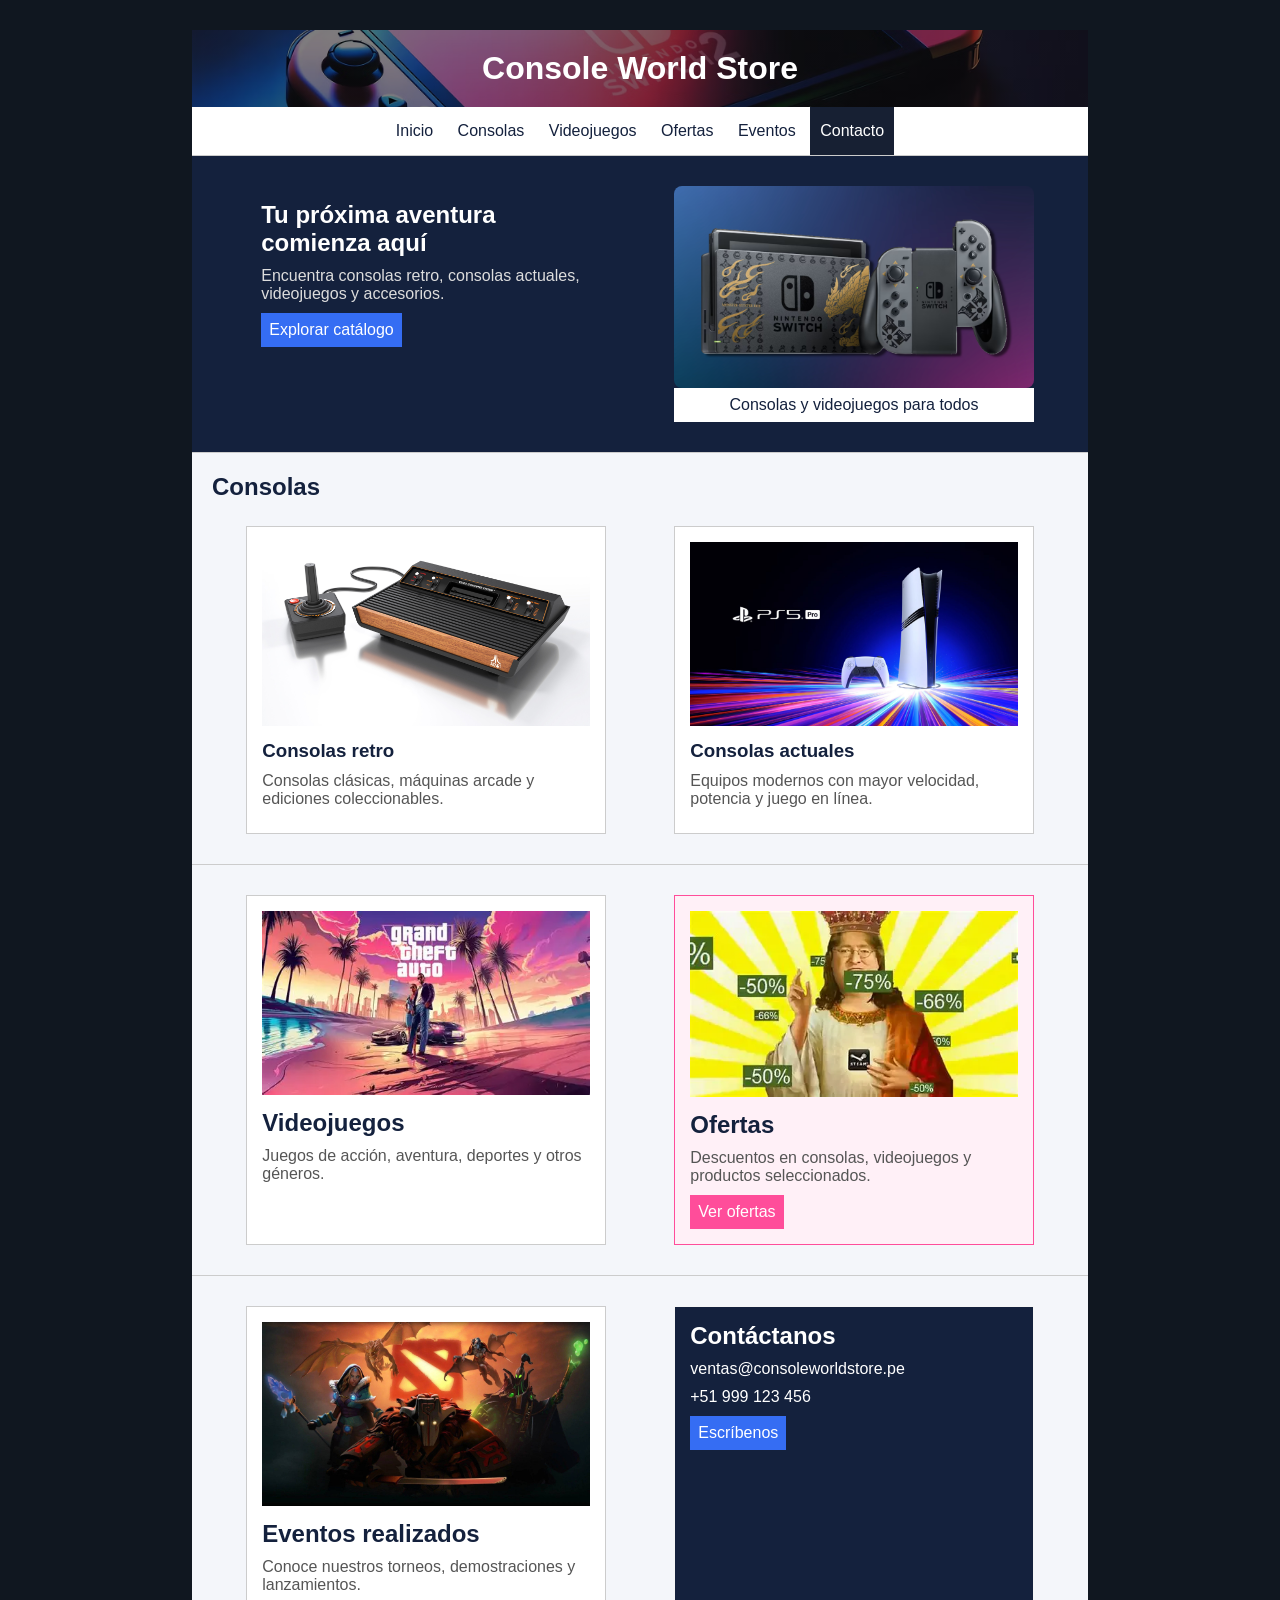
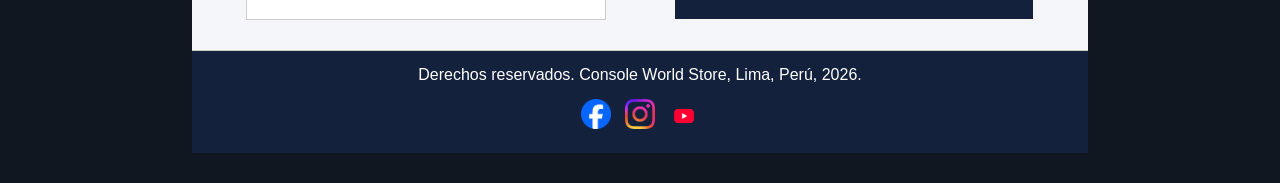
==== paginas/contactanos.html @ 373b0118 "Fix HTML encoding issues in contact page" ====
<!DOCTYPE html>
<html lang="en">
<head>
    <meta charset="UTF-8">
    <meta http-equiv="X-UA-Compatible" content="IE=edge">
    <meta name="viewport" content="width=device-width, initial-scale=1.0">
    <title>Console World Store</title>
    <link href="../css/estilos.css" rel="stylesheet">
</head>

<body>

    <div id="contenedor">

        <header>
            <h1>Console World Store</h1>
            <alt="Consolas y videojuegos">
        </header>

        <nav>
            <a href="#inicio">Inicio</a>
            <a href="consolas.html">Consolas</a>
            <a href="videojuegos.html">Videojuegos</a>
            <a href="ofertas.html">Ofertas</a>
            <a href="eventos.html">Eventos</a>
            <a href="contactanos.html" class="activo">Contacto</a>
        </nav>

        <main class="contenido-principal">

          
            <section id="inicio">

                <article>
                    <h2>Tu próxima aventura comienza aquí</h2>

                    <p>
                        Encuentra consolas retro, consolas actuales,
                        videojuegos y accesorios.
                    </p>

                    <a href="../paginas/consolas.html">Explorar catálogo</a>
                </article>

                <figure>
                    <img src="/imagenes/ns2.jpg"
                         alt="Consola de videojuegos actual">

                    <figcaption>
                        Consolas y videojuegos para todos
                    </figcaption>
                </figure>

            </section>

           
            <section id="consolas">

                <h2>Consolas</h2>

                <article id="retro">
                    <img src="/imagenes/atari.jpg"
                         alt="Consola retro">

                    <h3>Consolas retro</h3>

                    <p>
                        Consolas clásicas, máquinas arcade y
                        ediciones coleccionables.
                    </p>
                </article>

                <article id="actuales">
                    <img src="/imagenes/play5.jpg"
                         alt="Consola actual">

                    <h3>Consolas actuales</h3>

                    <p>
                        Equipos modernos con mayor velocidad,
                        potencia y juego en línea.
                    </p>
                </article>

            </section>

            
            <section id="productos">

                <article id="videojuegos">
                    <img src="/imagenes/gta6.webp" 
                    alt="Videojuegos disponibles">

                    <h2>Videojuegos</h2>

                    <p>
                        Juegos de acción, aventura, deportes
                        y otros géneros.
                    </p>
                </article>

                <article id="ofertas">
                    <img src="/imagenes/ofertasxd.webp"
                    alt="Ofertas">
                    <h2>Ofertas</h2>

                    <p>
                        Descuentos en consolas, videojuegos
                        y productos seleccionados.
                    </p>

                    <a href="paginas/ofertas.html">Ver ofertas</a>
                </article>

            </section>

           
            <section id="informacion">

                <article id="eventos">
                    <img src="/imagenes/dota2.jpg"
                         alt="Evento de videojuegos">

                    <h2>Eventos realizados</h2>

                    <p>
                        Conoce nuestros torneos, demostraciones
                        y lanzamientos.
                    </p>
                </article>

                <aside id="contacto">
                    <h2>Contáctanos</h2>

                    <p>ventas@consoleworldstore.pe</p>
                    <p>+51 999 123 456</p>

                    <a href="mailto:ventas@consoleworldstore.pe">
                        Escríbenos
                    </a>
                </aside>

            </section>

        </main>

     
        <footer>
            <p>
                Derechos reservados. Console World Store,
                Lima, Perú, 2026.
            </p>

            <img src="/imagenes/Facebook_Logo_Primary.png"
                 alt="Facebook">

            <img src="../imagenes/Instagram_Glyph_Gradient.png"
                 alt="Instagram">

            <img src="../imagenes/yt_icon_red_digital.png"
                 alt="YouTube">
        </footer>

    </div>

</body>
</html>
---- css/estilos.css ----
* {
    box-sizing: border-box;
    margin: 0;
    border: 0;
    padding: 0;
}

body {
    font-family: Arial, sans-serif;
    background-color: #101720;
}

#contenedor {
    width: 70%;
    margin: 30px auto;
    background-color: #f4f6fa;
}


header {
   background-image: linear-gradient(#00000080,#00000080),url("/imagenes/ns2.avif");
   background-size: cover;
   background-position: center;
   
}

header h1 {
    padding: 20px;
    text-align: center;
    color: white;
}

header img {
    width: 100%;
    vertical-align: bottom;
}


nav {
    text-align: center;
    background-color: white;
    border-bottom: 1px solid #cccccc;
}

nav a {
    padding: 15px 10px;
    display: inline-block;
    text-decoration: none;
    color: #14213d;
}
nav a:hover {
    background-color: #289ea8;
    color: white;
}
nav a.activo {
    background-color: #172033;
    color: white;
}
/* main */
main {
    background-color: #f4f6fa;
}


section {
    padding: 20px;
    display: flex;
    flex-direction: row;
    justify-content: space-around;
    flex-wrap: wrap;
    border-bottom: 1px solid #cccccc;
}

section h2 {
    width: 100%;
    margin-bottom: 15px;
    color: #14213d;
}


article {
    width: 42%;
    margin: 10px;
    padding: 15px;
    background-color: white;
    border: 1px solid #cccccc;
}

article h2, h3 {
    margin-bottom: 10px;
    color: #14213d;
}

article p {
    margin-bottom: 10px;
    color: #555555;
}

article img {
    width: 100%;
    margin-bottom: 10px;
}


article a {
    padding: 8px;
    display: inline-block;
    text-decoration: none;
    background-color: #356df3;
    color: white;
}


#inicio {
    background-color: #14213d;
}

#inicio article {
    background-color: #14213d;
    border: 0;
}

#inicio article h2 {
    color: white;
}

#inicio article p {
    color: #dddddd;
}


figure {
    width: 42%;
    margin: 10px;
}

figure img {
    width: 100%;
    vertical-align: bottom;
    border-radius: 8px;
}

figure figcaption {
    padding: 8px;
    text-align: center;
    background-color: white;
    color: #14213d;
}


aside {
    width: 42%;
    margin: 10px;
    padding: 15px;
    background-color: white;
    border: 1px solid whitesmoke;
}

aside h2 {
    margin-bottom: 10px;
}

aside p {
    margin-bottom: 10px;
}

aside a {
    padding: 8px;
    display: inline-block;
    text-decoration: none;
    background-color: #356df3;
    color: white;
}

#ofertas {
    background-color: #fff0f7;
    border: 1px solid #ff4d9a;
}

#ofertas h2 {
    color: #14213d;
}

#ofertas a {
    background-color: #ff4d9a;
}


#contacto {
    background-color: #14213d;
}

#contacto h2,
#contacto p {
    color: white;
}


footer {
    padding: 15px;
    text-align: center;
    background-color: #14213d;
}

footer p {
    margin-bottom: 10px;
    color: white;
}

footer img {
    width: 30px;
    margin: 5px;
}
.seccion-catalogo {
    width: 100%;
}

.tarjetas {
    display: flex;
    flex-wrap: wrap; 
    gap: 25px;
}

.tarjeta {
    position: relative;      
    width: 250px;
    height: 250px;           
    border-radius: 8px;
    overflow: hidden;        
    display: flex;
    flex-direction: column;
    justify-content: flex-end; 
    box-sizing: border-box;
    border: none;
}

.tarjetas img {
    position: absolute;
    top: 0;
    left: 0;
    width: 100%;
    height: 100%;
    object-fit: cover;       
    z-index: 1;              
}
.precio-tarjeta {
    display: block;
    font-weight: bold;
    color: #00aa55;
    margin-bottom: 10px;
}
.tarjeta h3,
.tarjeta p,
.tarjeta span,
.tarjeta a {
    position: relative;
    z-index: 2;
    color: #ffffff;         
}
.tarjeta:hover {
    transform: translateY(-10px);
}

/* CSS PARA VIDEOJUEGOS */
/* Estructura: barra lateral + catálogo */
.pagina-juegos {
    display: flex;
    align-items: flex-start;
}

/* Barra lateral de categorías */
.categorias {
    width: 180px;
    margin: 20px 0 20px 20px;
    padding: 15px;
    background-color: #14213d;
    border: none;
    position: sticky;
    top: 20px;
}

.categorias h3 {
    color: white;
}

.categorias ul {
    list-style: none;
}

.categorias a {
    display: block;
    padding: 10px;
    background-color: transparent;
    color: white;
    text-decoration: none;
    border-bottom: 1px solid #2a3a5e;
}

.categorias a:hover {
    background-color: #356df3;
}
/* Catálogo de juegos */
.catalogo {
    flex: 1;
}
/* Título principal centrado */
.catalogo section:first-child h2 {
    text-align: center;
}
/* Capa oscura para que se lea el texto de las tarjetas */
.catalogo .tarjeta::after {
    content: "";
    position: absolute;
    top: 0;
    left: 0;
    width: 100%;
    height: 100%;
    background: linear-gradient(transparent 35%, rgba(0, 0, 0, 0.85));
    z-index: 1;
}

.catalogo .tarjeta {
    padding: 12px;
    transition: transform 0.3s;
}

/* CSS PARA EVENTOS*/
/*CARACTERÍSTICAS DE PORTADA*/
/* Descripción */
#portada-eventos {
    background-color: #dfefff;
}

/* Cuadro de información */
#portada-eventos article {
    border: 0;
    background-color: #172033;
}
#portada-eventos article span {
    color: white;
    font-weight: bold;
}
#portada-eventos article h2 {
    color: white;
}    
#portada-eventos article p {
    margin-bottom: 20px;
    font-size: 18px;
    line-height: 1.5;
    color: #dddddd;
}
#portada-eventos article ul {
    margin: 5px 0 20px;
    padding-left: 22px;
}

/* Elementos de la lista */
#portada-eventos article li {
    margin-bottom: 6px;
    line-height: 1.3;
    color: white;
}

/* Color de las viñetas */
#portada-eventos article li::marker {
    color: #20bdca;
}
/* Botón Ver calendario */
#abrir-calendario {
    padding: 13px 22px;
    align-self: flex-start;
    display: inline-block;
    border-radius: 5px;
    background-color: #356df3;
    color: white;
    font-size: 16px;
    font-weight: bold;
    cursor: pointer;
}

/* Efecto del botón */
#abrir-calendario:hover {
    background-color: #172033;
}







/* Ventana emergente */
#abrir-calendario {
    padding: 8px;
    display: inline-block;
    text-decoration: none;
    background-color: #356df3;
    color: #f4f5f7;
}

#calendario-eventos {
    width: 70%;
    max-width: 850px;
    max-height: 80%;
    margin: auto;
    padding: 0;

    position: fixed;
    top: 0;
    right: 0;
    bottom: 0;
    left: 0;

    border: 1px solid #aeb4bd;
    border-radius: 10px;
    background-color: #f4f5f7;
    box-shadow: 0 8px 25px rgba(0, 0, 0, 0.35);
}

/* Fondo oscuro detrás de la ventana */
#calendario-eventos::backdrop {
    background-color: rgba(0, 0, 0, 0.65);
}

/* Cabecera del calendario */
.cabecera-calendario {
    padding: 22px 55px 22px 25px;
    position: relative;
    background-color: #172033;
    color: white;
}

.cabecera-calendario span {
    color: #429aec;
    font-size: 13px;
    font-weight: bold;
}

.cabecera-calendario h2 {
    margin: 6px 0;
}

.cabecera-calendario p {
    color: #d6dbe4;
}

/* Botón X en la esquina superior derecha */
#cerrar-calendario {
    width: 35px;
    height: 35px;

    position: absolute;
    top: 15px;
    right: 15px;

    border: 1px solid #697386;
    border-radius: 50%;
    background-color: #263248;
    color: white;
    font-size: 23px;
    line-height: 30px;
    cursor: pointer;
}

#cerrar-calendario:hover {
    background-color: #25d9e8;
    color: #172033;
}

/* Espacio que contiene la tabla */
.contenido-calendario {
    padding: 25px;
    background-color: #f4f5f7;
}

/* Tabla */
.contenido-calendario table {
    width: 100%;
    border-collapse: collapse;
    background-color: white;
}

/* Encabezados de las columnas */
.contenido-calendario th {
    padding: 13px;
    border: 1px solid #c8cdd5;
    text-align: left;
    background-color: #dfe3e8;
    color: #172033;
}

/* Celdas de información */
.contenido-calendario td {
    padding: 14px 13px;
    border: 1px solid #c8cdd5;
    color: #353c48;
}

/* Color alternado de las filas */
.contenido-calendario tbody tr:nth-child(even) {
    background-color: #f1f3f5;
}

/* Colores de las categorías */
.tipo {
    padding: 5px 9px;
    display: inline-block;
    border-radius: 15px;
    font-size: 12px;
    font-weight: bold;
}

.tipo.torneo {
    background-color: #e8e0ff;
    color: #6541bd;
}

.tipo.activacion {
    background-color: #d9f6eb;
    color: #087d61;
}

.tipo.lanzamiento {
    background-color: #ffe9cc;
    color: #a45a00;
}

/* Parte inferior */
.pie-calendario {
    padding: 17px 25px;
    display: flex;
    align-items: center;
    justify-content: space-between;
    border-top: 1px solid #c8cdd5;
    background-color: #e6e8eb;
}

.pie-calendario p {
    color: #555e6d;
}

#aceptar-calendario {
    padding: 9px 18px;
    border-radius: 5px;
    background-color: #3682d8;
    color: #172033;
    font-weight: bold;
    cursor: pointer;
}

/*PARA SELECCIÓN DE FILTROS*/
/* Sección completa */
#filtros-eventos {
    padding: 25px 30px;
    display: flex;
    flex-direction: row;
    align-items: center;
    justify-content: flex-start;
    flex-wrap: wrap;
    gap: 20px;
    background-color: #f4f5f7;
}

/* Título */
#filtros-eventos h2 {
    margin: 0;
    flex: 0 0 230px;
}

/* Barra completa */
.grupo-filtros {
    flex: 1;
    display: flex;
    flex-direction: row;
}

/* Cada segmento */
#filtros-eventos .grupo-filtros .filtro {
    height: 48px;
    padding: 0 10px;
    flex: 1;
    display: block;
    box-sizing: border-box;
    border: 1px solid #cccccc;
    border-right: 0;
    border-radius: 0;
    background-color: white;
    color: #172033;
    text-align: center;
    cursor: pointer;
}

/* Primer segmento */
#filtros-eventos .grupo-filtros .filtro:first-child {
    border-radius: 6px 0 0 6px;
}

/* Último segmento */
#filtros-eventos .grupo-filtros .filtro:last-child {
    border-right: 1px solid #cccccc;
    border-radius: 0 6px 6px 0;
}

/* Resalta todo el segmento */
#filtros-eventos .grupo-filtros .filtro:hover {
    border-color: #20bdca;
    background-color: #20bdca;
    color: white;
}

/* Segmento seleccionado */
#filtros-eventos .grupo-filtros .filtro.activo {
    border-color: #172033;
    background-color: #172033;
    color: white;
}

/* Contenedor de próximos eventos */
.lista-proximos {
    width: 100%;
    display: flex;
    flex-direction: row;
    justify-content: flex-start;
    align-items: stretch;
    flex-wrap: wrap;
    gap: 20px;
}

/* Tarjetas de próximos eventos */
.evento-proximo {
    width: 390px;
    max-width: 100%;
    min-width: 0;
    flex: 0 0 390px;
    display: flex;
    flex-direction: row;
    box-sizing: border-box;
    overflow: hidden;
    border: 1px solid #cccccc;
    border-radius: 8px;
    background-color: white;
}

/* Imagen de próximos eventos */
.evento-proximo img {
    width: 55%;
    min-height: 260px;
    display: block;
    object-fit: cover;
    object-position: center;
}

/* Información de la tarjeta */
.informacion-evento {
    width: 45%;
    padding: 18px;
    box-sizing: border-box;
}

/* Contenedor de eventos realizados */
.galeria-eventos {
    width: 100%;
    display: flex;
    flex-direction: row;
    justify-content: space-between;
    align-items: stretch;
    flex-wrap: wrap;
    gap: 18px;
}

/* Tarjetas de eventos realizados */
.galeria-eventos article {
    flex: 1;
    min-width: 250px;
    box-sizing: border-box;
    overflow: hidden;
    border: 1px solid #cccccc;
    border-radius: 8px;
    background-color: white;
}

/* Imágenes del mismo tamaño */
.galeria-eventos article img {
    width: 100%;
    height: 190px;
    display: block;
    object-fit: cover;
}

/* Textos interiores */
.galeria-eventos article span {
    margin: 14px 14px 5px;
    display: block;
    color: #087d87;
}

.galeria-eventos article h3 {
    margin: 5px 14px;
}

.galeria-eventos article p {
    margin: 8px 14px 18px;
    line-height: 1.4;
    color: #555555;
}
#mensaje-sin-eventos {
    margin-top: 20px;
    padding: 20px;
    display: none;
    text-align: center;
    border: 1px solid #cccccc;
    background-color: white;
    color: #555555;
}


/*ASIDE PARA SOLICITAR MAS INFO DE EVENTOS*/
/* Invitación para participar */
#participacion {
    width: calc(100% - 40px);
    padding: 25px 30px;
    margin: 25px 20px;

    display: flex;
    flex-direction: row;
    align-items: center;
    justify-content: space-between;

    flex-basis: calc(100% - 40px);
    box-sizing: border-box;

    border: 1px solid #20bdca;
    border-radius: 8px;
    background-color: #bff4f7;
    color: #172033;
}

#participacion h2 {
    margin-bottom: 8px;
    color: #172033;
}

#participacion p {
    line-height: 1.5;
    color: #39515c;
}

/* Enlace de contacto */
#participacion a {
    padding: 11px 20px;
    display: inline-block;

    text-decoration: none;
    white-space: nowrap;

    border-radius: 5px;
    background-color: #172033;
    color: white;
}
/* Cambio al pasar el cursor */
#participacion a:hover {
    background-color: #087d87;
}

/*HASTA AQUI LLEGA EVENTOS*/
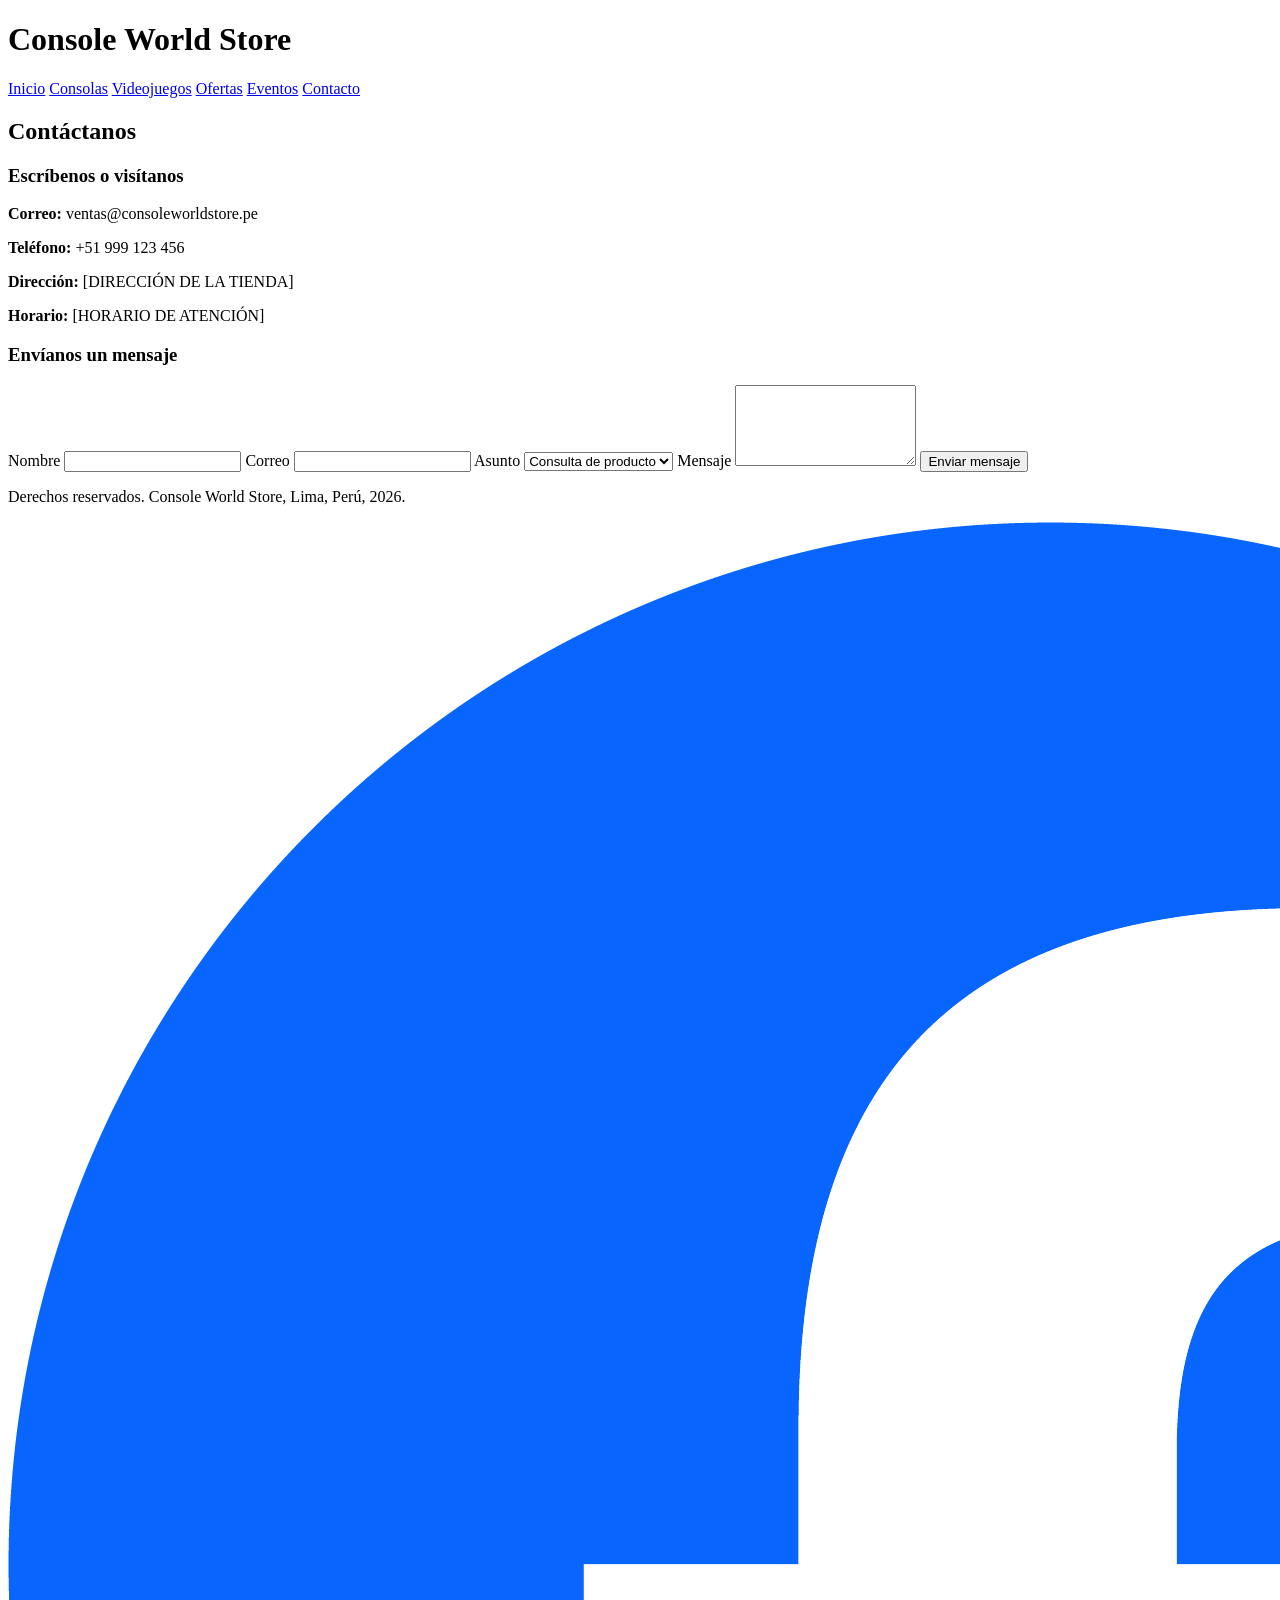
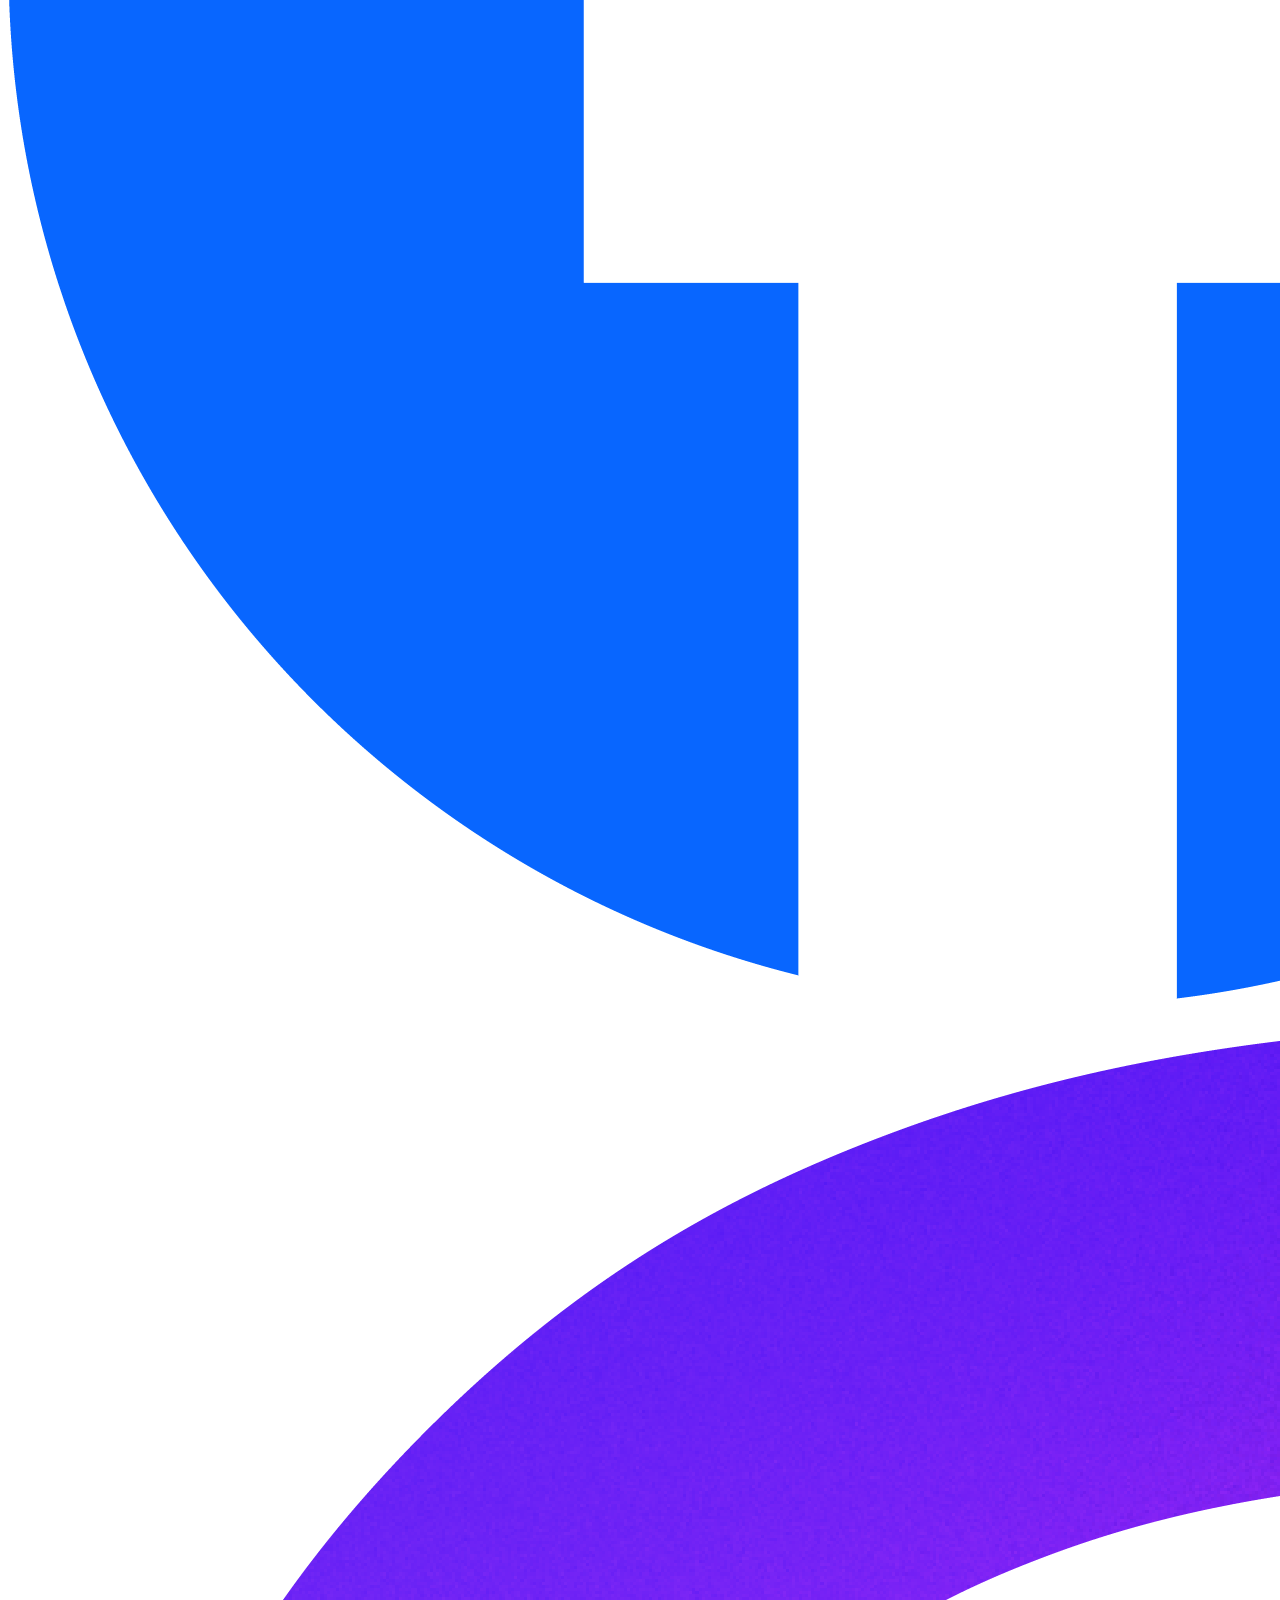
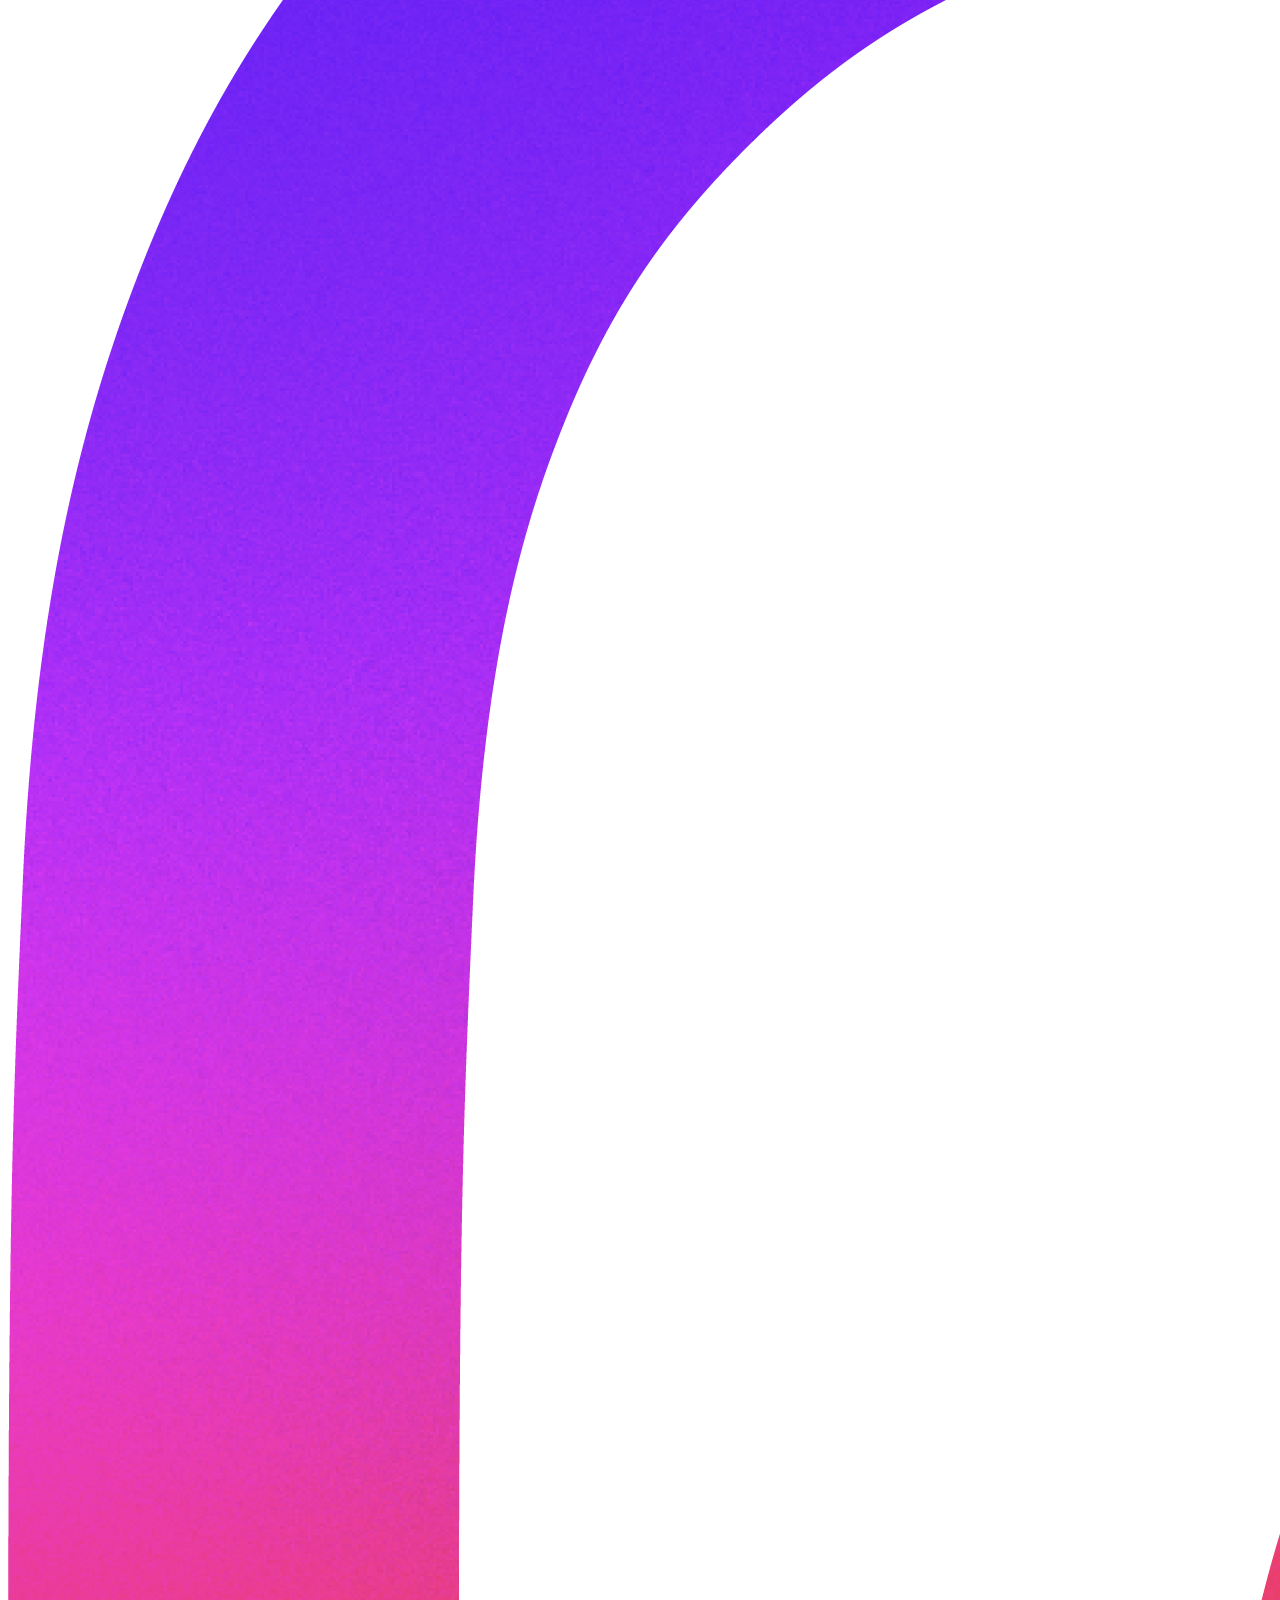
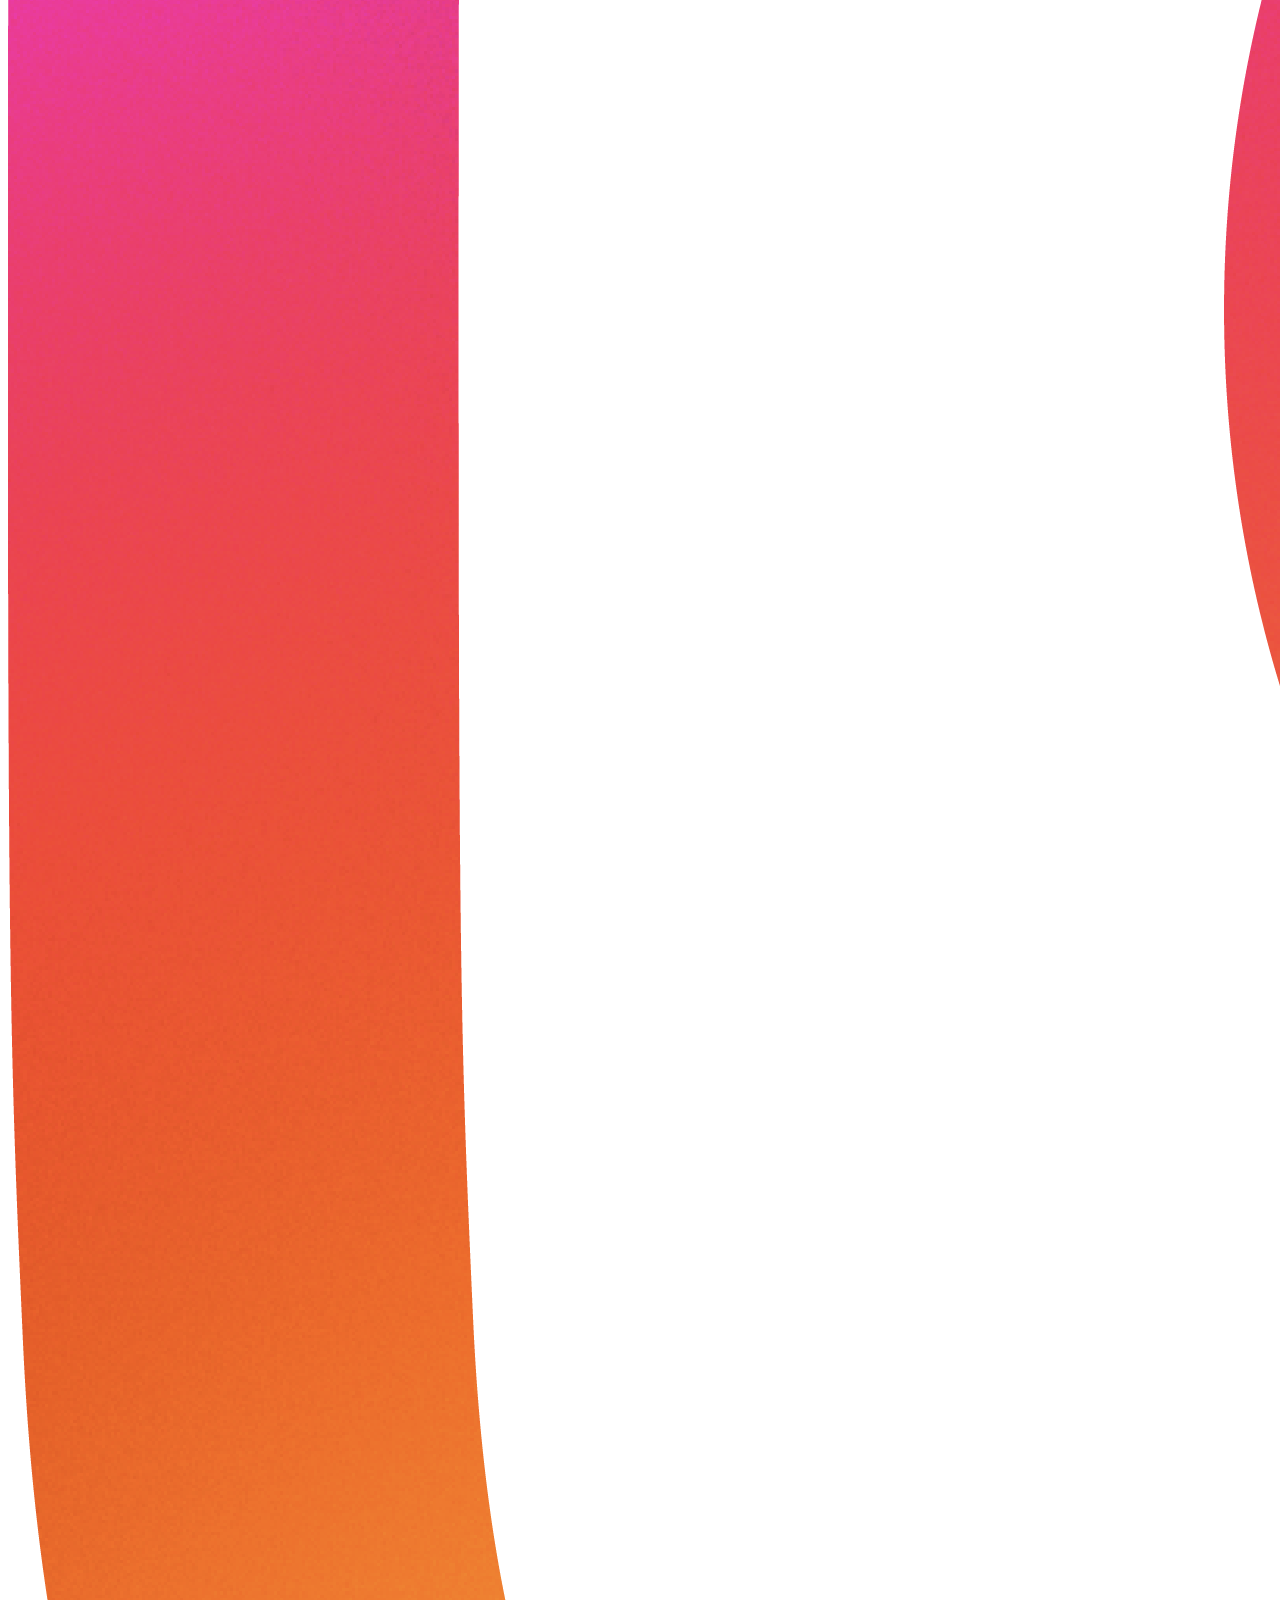
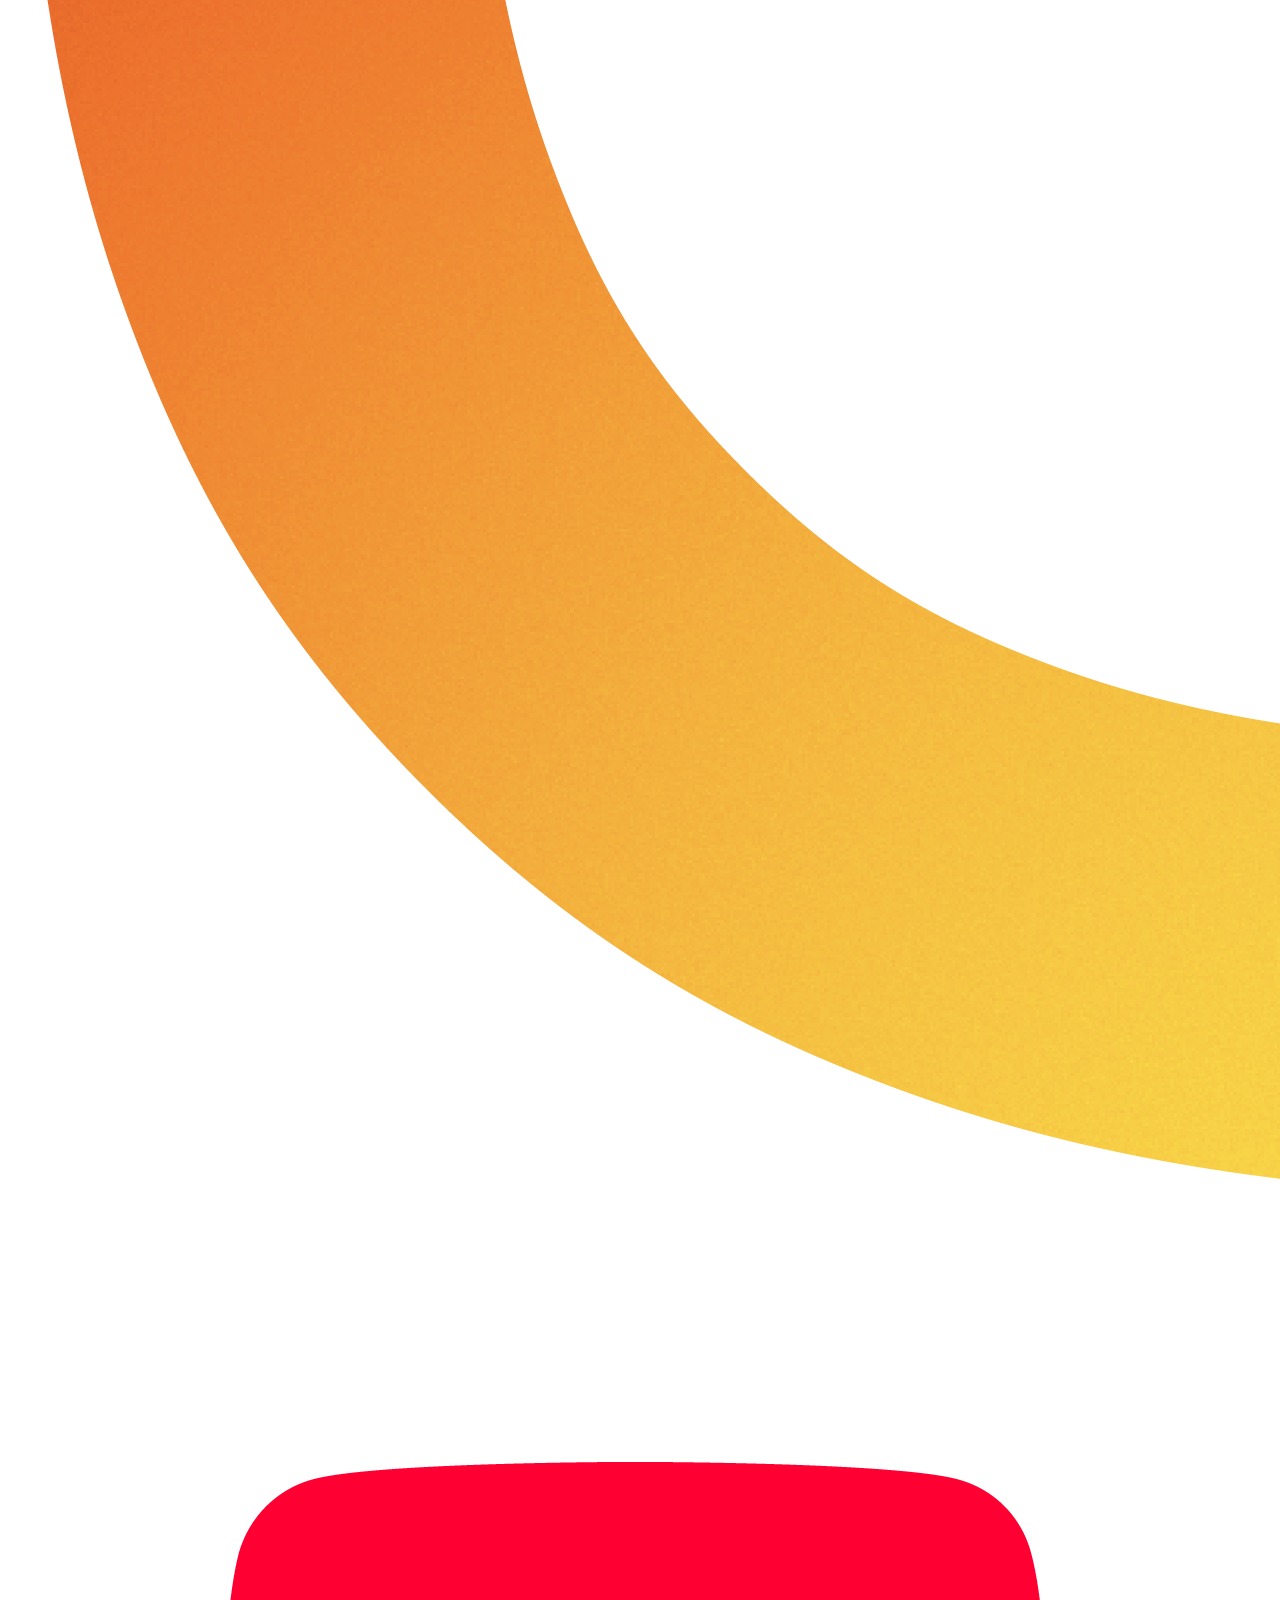
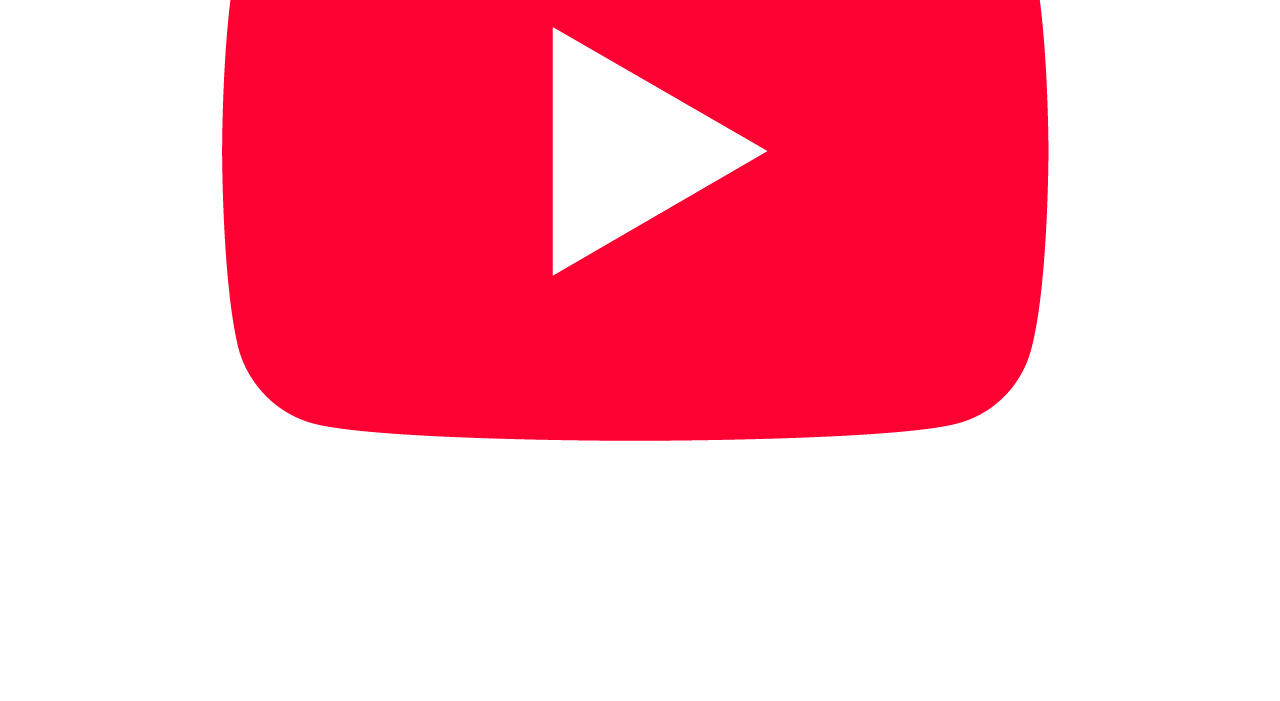
==== commit 5efe6a12: "Revamp contact page with new design and form Updated the contact page to include a new layout and co" ====
--- a/paginas/contactanos.html
+++ b/paginas/contactanos.html
@@ -1,167 +1,74 @@
 <!DOCTYPE html>
-<html lang="en">
+<html lang="es">
 <head>
     <meta charset="UTF-8">
-    <meta http-equiv="X-UA-Compatible" content="IE=edge">
     <meta name="viewport" content="width=device-width, initial-scale=1.0">
-    <title>Console World Store</title>
-    <link href="../css/estilos.css" rel="stylesheet">
+    <title>Contacto | Console World Store</title>
+    <link rel="stylesheet" href="estilox.css">
 </head>
+<body>
+<div id="contenedor">
 
-<body>
+    <header>
+        <h1>Console World Store</h1>
+    </header>
 
-    <div id="contenedor">
+    <nav>
+        <a href="proyecto.html">Inicio</a>
+        <a href="consolas.html">Consolas</a>
+        <a href="videojuegos.html">Videojuegos</a>
+        <a href="ofertas.html">Ofertas</a>
+        <a href="eventos.html">Eventos</a>
+        <a href="contactanos.html" class="activo">Contacto</a>
+    </nav>
 
-        <header>
-            <h1>Console World Store</h1>
-            <alt="Consolas y videojuegos">
-        </header>
+    <main>
+        <section class="seccion-contacto">
+            <h2>Contáctanos</h2>
 
-        <nav>
-            <a href="#inicio">Inicio</a>
-            <a href="consolas.html">Consolas</a>
-            <a href="videojuegos.html">Videojuegos</a>
-            <a href="ofertas.html">Ofertas</a>
-            <a href="eventos.html">Eventos</a>
-            <a href="contactanos.html" class="activo">Contacto</a>
-        </nav>
+            <!-- Columna 1: datos -->
+            <article class="datos-contacto">
+                <h3>Escríbenos o visítanos</h3>
+                <p><strong>Correo:</strong> ventas@consoleworldstore.pe</p>
+                <p><strong>Teléfono:</strong> +51 999 123 456</p>
+                <p><strong>Dirección:</strong> [DIRECCIÓN DE LA TIENDA]</p>
+                <p><strong>Horario:</strong> [HORARIO DE ATENCIÓN]</p>
+            </article>
 
-        <main class="contenido-principal">
+            <!-- Columna 2: formulario -->
+            <article class="formulario-contacto">
+                <h3>Envíanos un mensaje</h3>
+                <form>
+                    <label for="nombre">Nombre</label>
+                    <input type="text" id="nombre" name="nombre" required>
 
-          
-            <section id="inicio">
+                    <label for="correo">Correo</label>
+                    <input type="email" id="correo" name="correo" required>
 
-                <article>
-                    <h2>Tu próxima aventura comienza aquí</h2>
+                    <label for="asunto">Asunto</label>
+                    <select id="asunto" name="asunto">
+                        <option>Consulta de producto</option>
+                        <option>Estado de mi pedido</option>
+                        <option>Eventos y torneos</option>
+                        <option>Otro</option>
+                    </select>
 
-                    <p>
-                        Encuentra consolas retro, consolas actuales,
-                        videojuegos y accesorios.
-                    </p>
+                    <label for="mensaje">Mensaje</label>
+                    <textarea id="mensaje" name="mensaje" rows="5" required></textarea>
 
-                    <a href="../paginas/consolas.html">Explorar catálogo</a>
-                </article>
+                    <button type="submit">Enviar mensaje</button>
+                </form>
+            </article>
+        </section>
+    </main>
 
-                <figure>
-                    <img src="/imagenes/ns2.jpg"
-                         alt="Consola de videojuegos actual">
+    <footer>
+        <p>Derechos reservados. Console World Store, Lima, Perú, 2026.</p>
+        <img src="../imagenes/Facebook_Logo_Primary.png" alt="Facebook">
+        <img src="../imagenes/Instagram_Glyph_Gradient.png" alt="Instagram">
+        <img src="../imagenes/yt_icon_red_digital.png" alt="YouTube">
+    </footer>
 
-                    <figcaption>
-                        Consolas y videojuegos para todos
-                    </figcaption>
-                </figure>
-
-            </section>
-
-           
-            <section id="consolas">
-
-                <h2>Consolas</h2>
-
-                <article id="retro">
-                    <img src="/imagenes/atari.jpg"
-                         alt="Consola retro">
-
-                    <h3>Consolas retro</h3>
-
-                    <p>
-                        Consolas clásicas, máquinas arcade y
-                        ediciones coleccionables.
-                    </p>
-                </article>
-
-                <article id="actuales">
-                    <img src="/imagenes/play5.jpg"
-                         alt="Consola actual">
-
-                    <h3>Consolas actuales</h3>
-
-                    <p>
-                        Equipos modernos con mayor velocidad,
-                        potencia y juego en línea.
-                    </p>
-                </article>
-
-            </section>
-
-            
-            <section id="productos">
-
-                <article id="videojuegos">
-                    <img src="/imagenes/gta6.webp" 
-                    alt="Videojuegos disponibles">
-
-                    <h2>Videojuegos</h2>
-
-                    <p>
-                        Juegos de acción, aventura, deportes
-                        y otros géneros.
-                    </p>
-                </article>
-
-                <article id="ofertas">
-                    <img src="/imagenes/ofertasxd.webp"
-                    alt="Ofertas">
-                    <h2>Ofertas</h2>
-
-                    <p>
-                        Descuentos en consolas, videojuegos
-                        y productos seleccionados.
-                    </p>
-
-                    <a href="paginas/ofertas.html">Ver ofertas</a>
-                </article>
-
-            </section>
-
-           
-            <section id="informacion">
-
-                <article id="eventos">
-                    <img src="/imagenes/dota2.jpg"
-                         alt="Evento de videojuegos">
-
-                    <h2>Eventos realizados</h2>
-
-                    <p>
-                        Conoce nuestros torneos, demostraciones
-                        y lanzamientos.
-                    </p>
-                </article>
-
-                <aside id="contacto">
-                    <h2>Contáctanos</h2>
-
-                    <p>ventas@consoleworldstore.pe</p>
-                    <p>+51 999 123 456</p>
-
-                    <a href="mailto:ventas@consoleworldstore.pe">
-                        Escríbenos
-                    </a>
-                </aside>
-
-            </section>
-
-        </main>
-
-     
-        <footer>
-            <p>
-                Derechos reservados. Console World Store,
-                Lima, Perú, 2026.
-            </p>
-
-            <img src="/imagenes/Facebook_Logo_Primary.png"
-                 alt="Facebook">
-
-            <img src="../imagenes/Instagram_Glyph_Gradient.png"
-                 alt="Instagram">
-
-            <img src="../imagenes/yt_icon_red_digital.png"
-                 alt="YouTube">
-        </footer>
-
-    </div>
-
+</div>
 </body>
 </html>
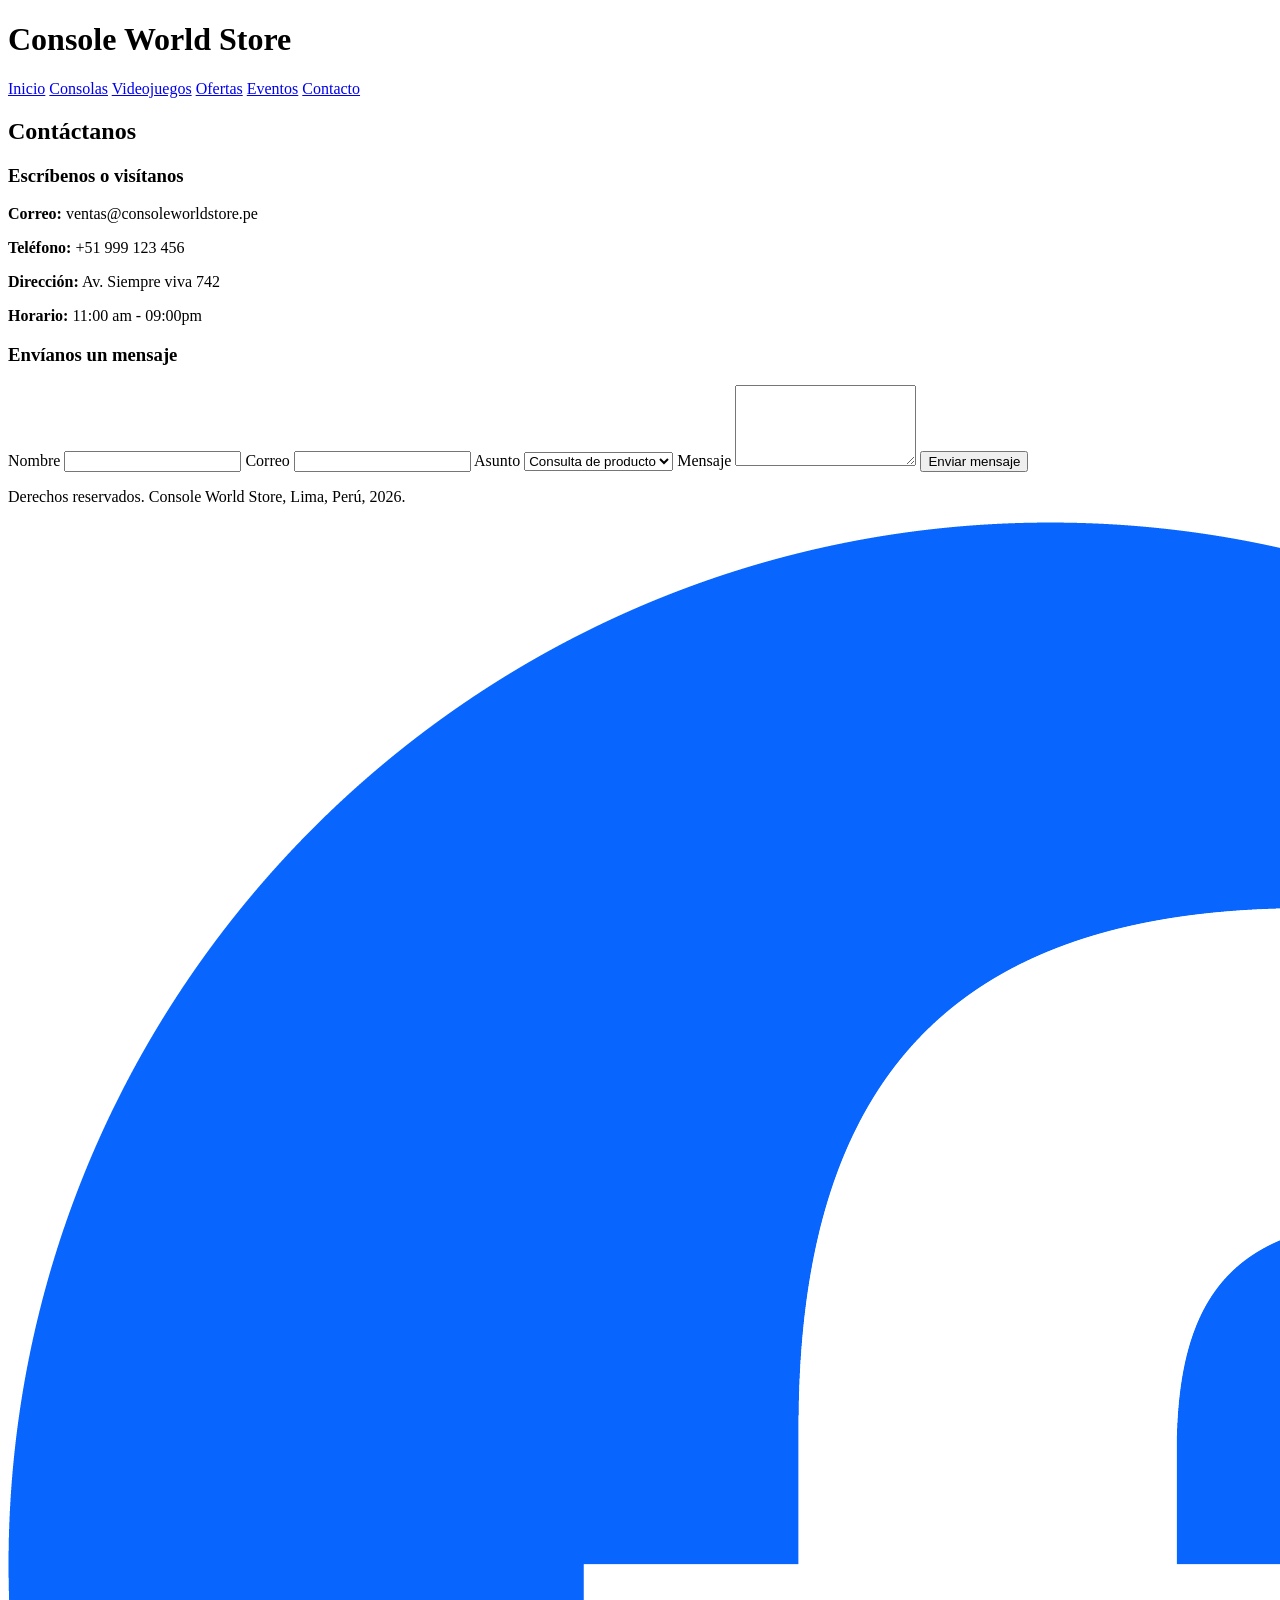
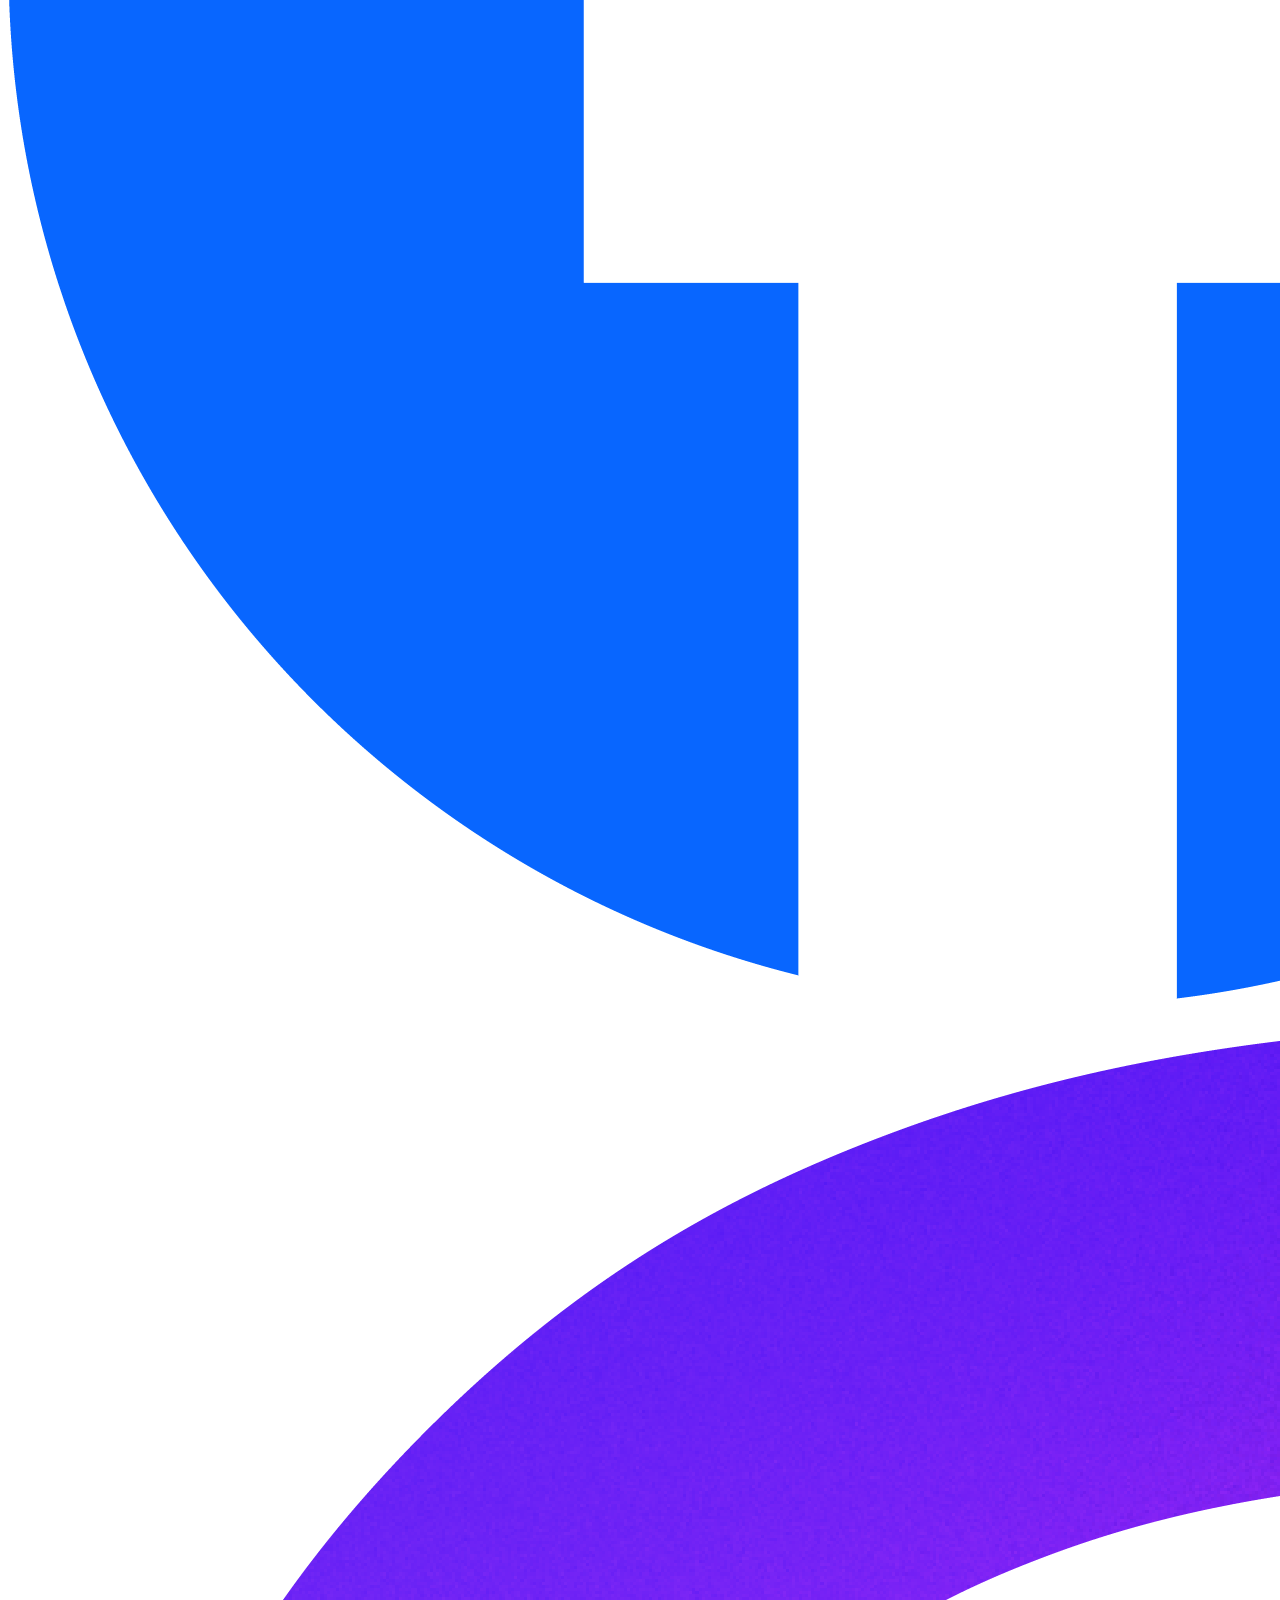
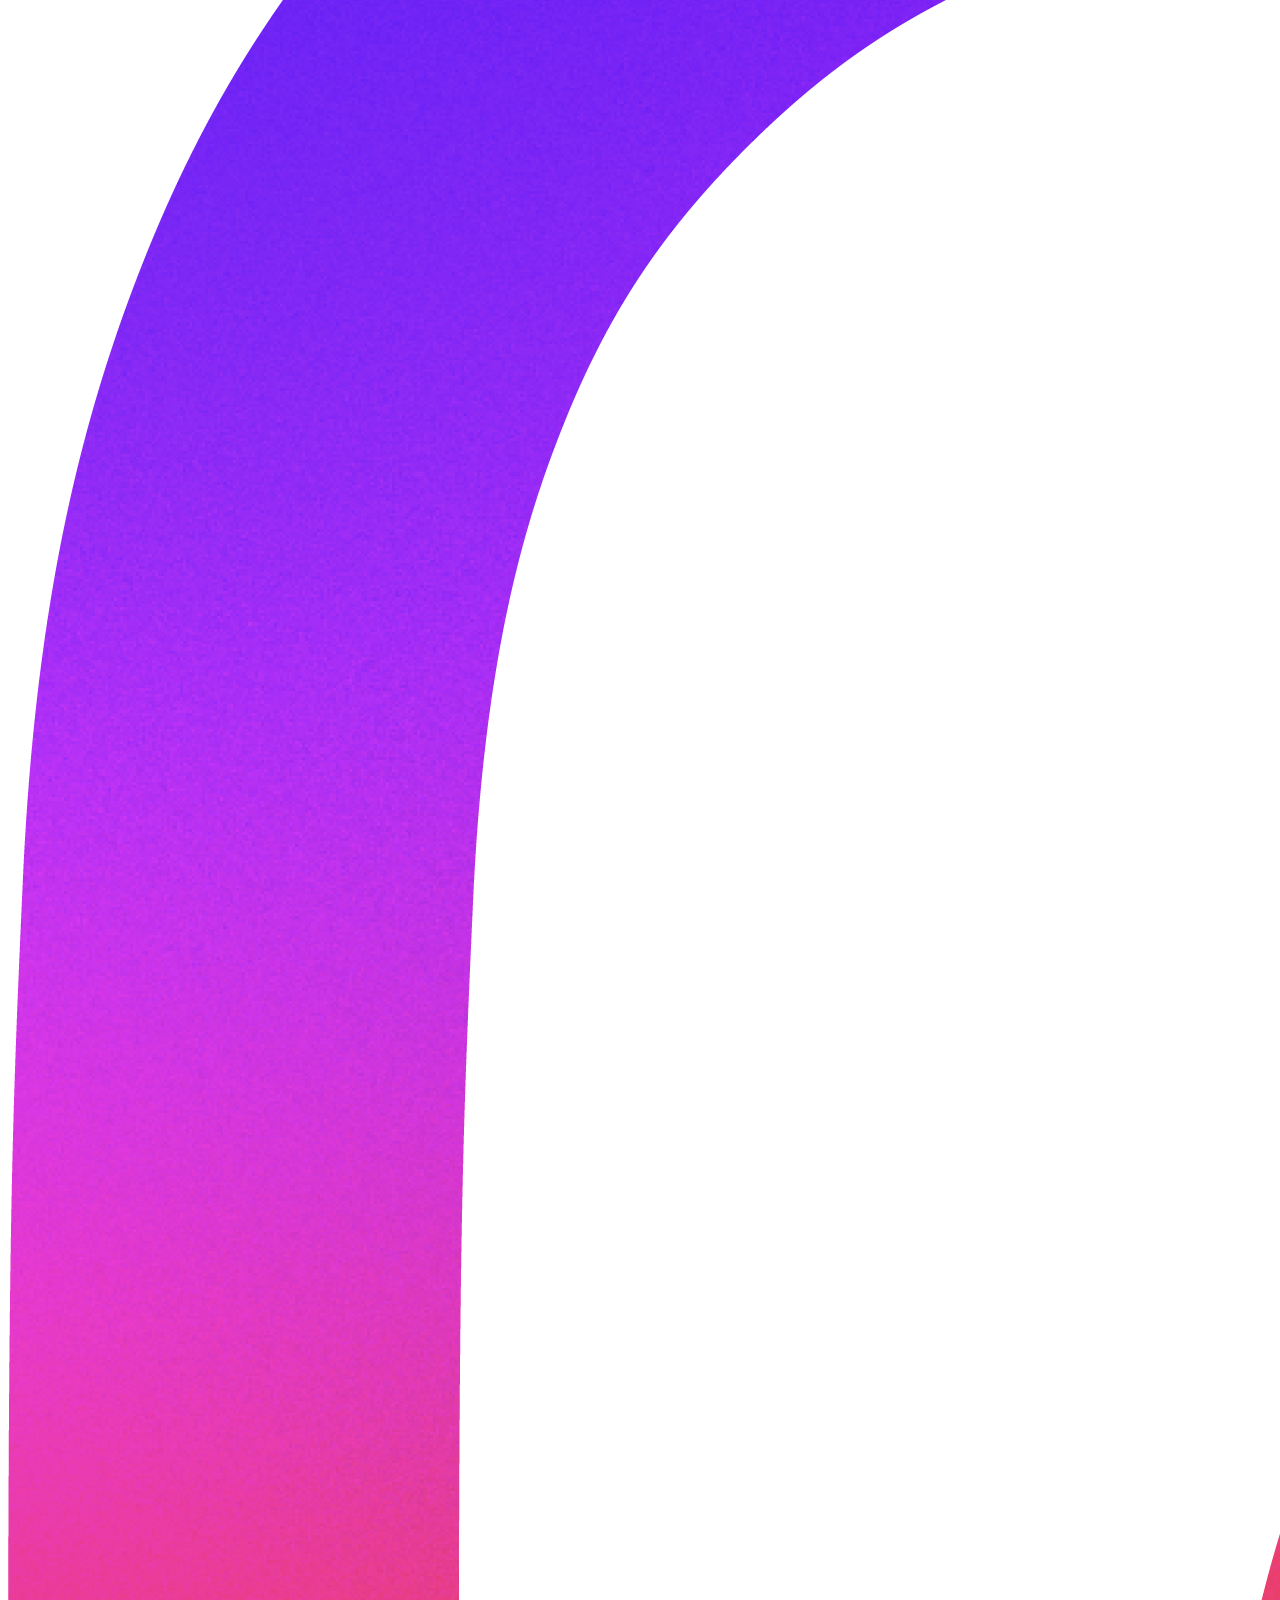
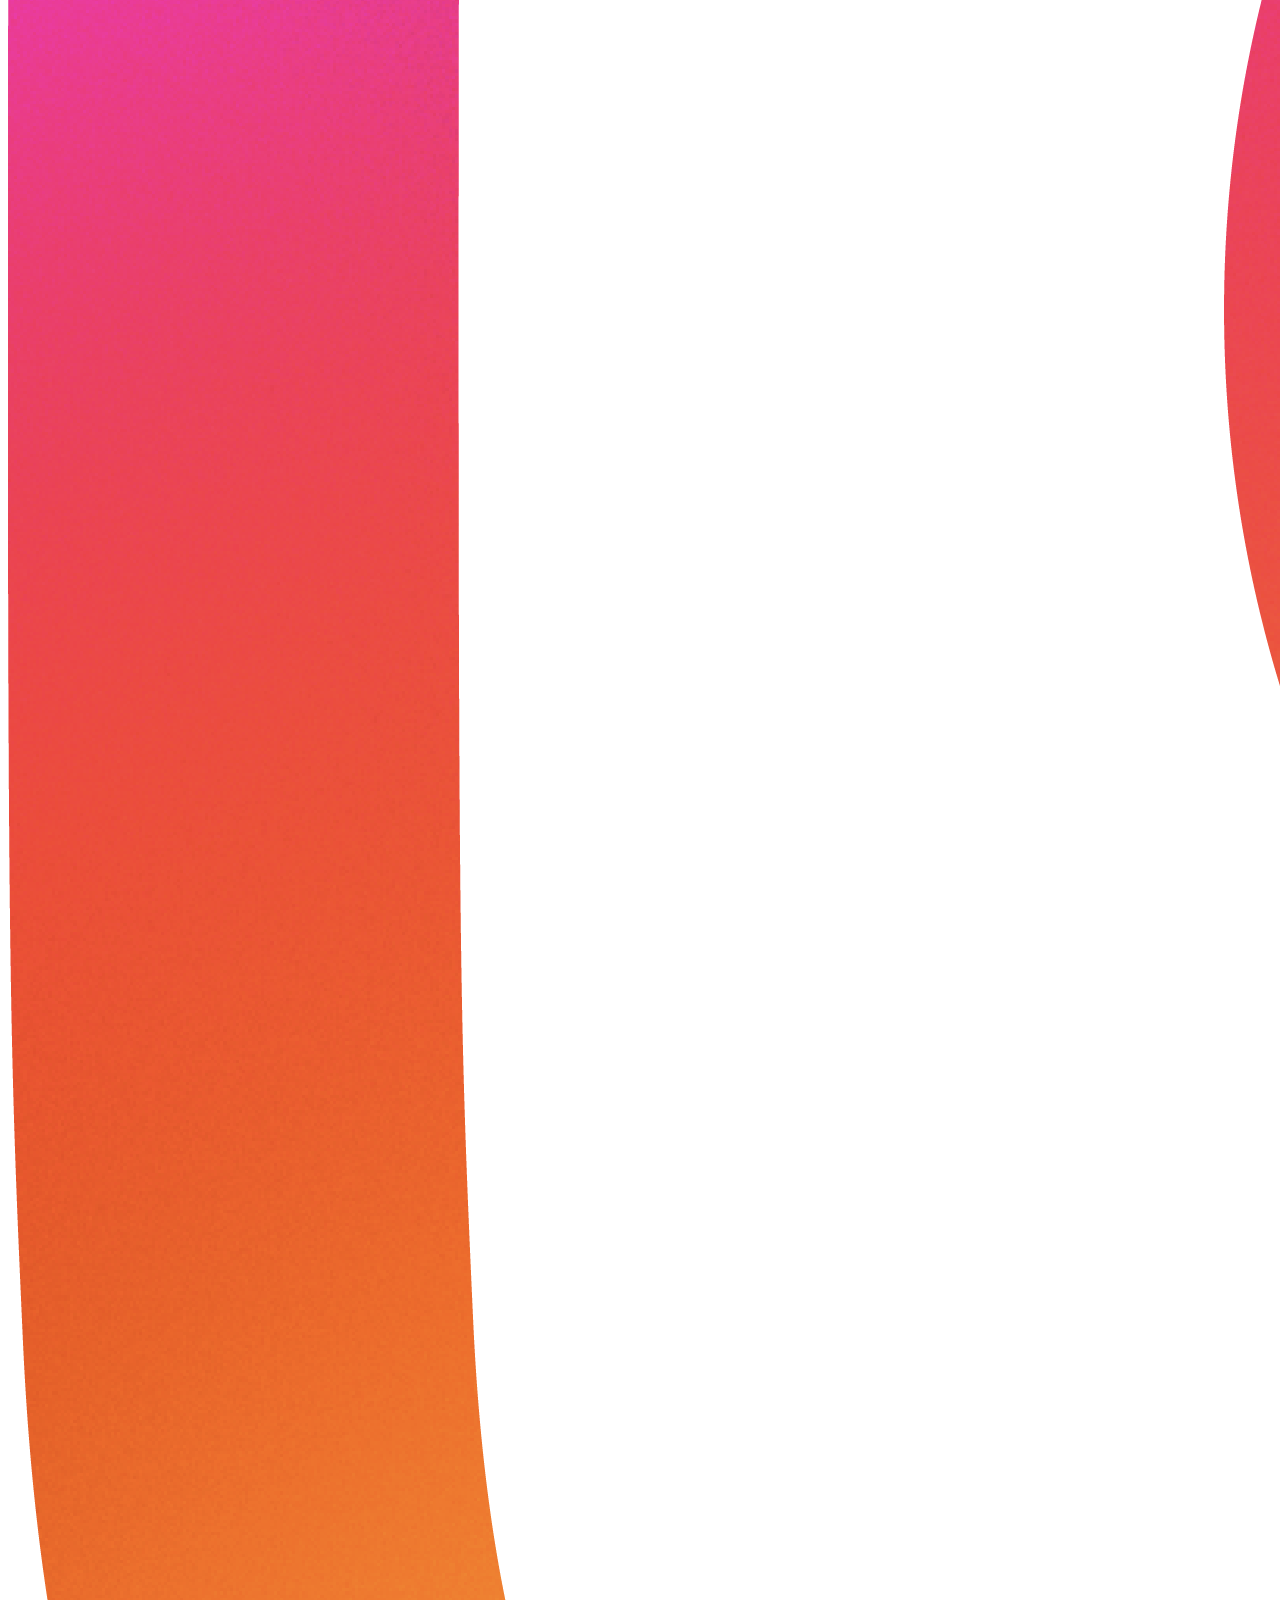
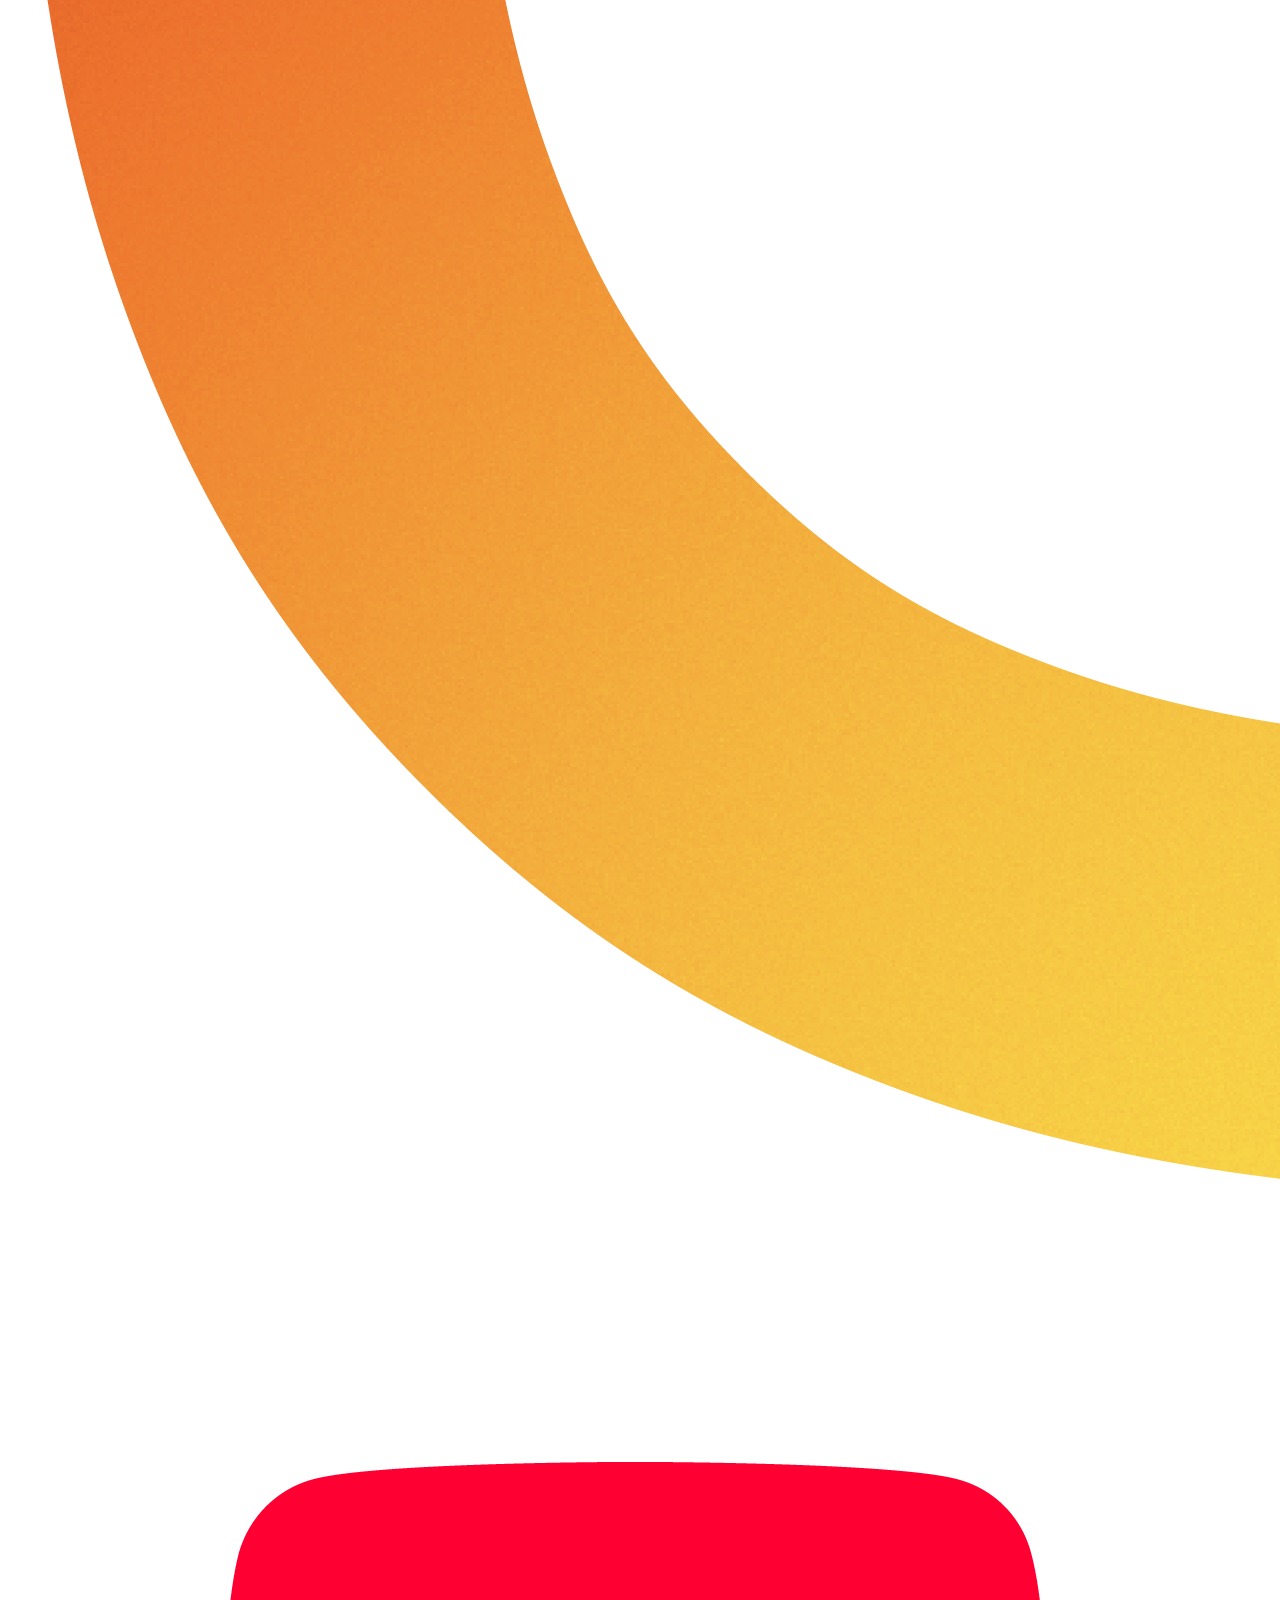
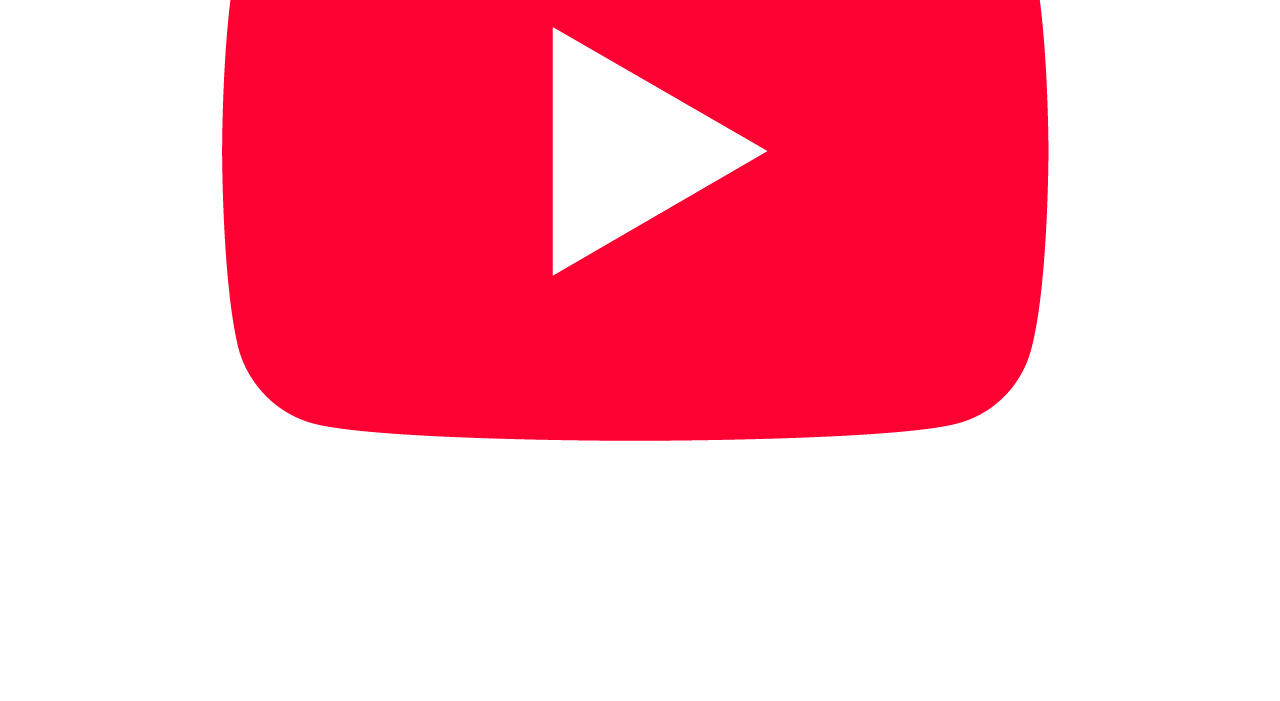
==== commit 7a90eda1: "Update contactanos.html" ====
--- a/paginas/contactanos.html
+++ b/paginas/contactanos.html
@@ -4,7 +4,7 @@
     <meta charset="UTF-8">
     <meta name="viewport" content="width=device-width, initial-scale=1.0">
     <title>Contacto | Console World Store</title>
-    <link rel="stylesheet" href="estilox.css">
+    <link rel="stylesheet" href="estilos.css">
 </head>
 <body>
 <div id="contenedor">
@@ -31,8 +31,8 @@
                 <h3>Escríbenos o visítanos</h3>
                 <p><strong>Correo:</strong> ventas@consoleworldstore.pe</p>
                 <p><strong>Teléfono:</strong> +51 999 123 456</p>
-                <p><strong>Dirección:</strong> [DIRECCIÓN DE LA TIENDA]</p>
-                <p><strong>Horario:</strong> [HORARIO DE ATENCIÓN]</p>
+                <p><strong>Dirección:</strong> Av. Siempre viva 742</p>
+                <p><strong>Horario:</strong> 11:00 am - 09:00pm</p>
             </article>
 
             <!-- Columna 2: formulario -->
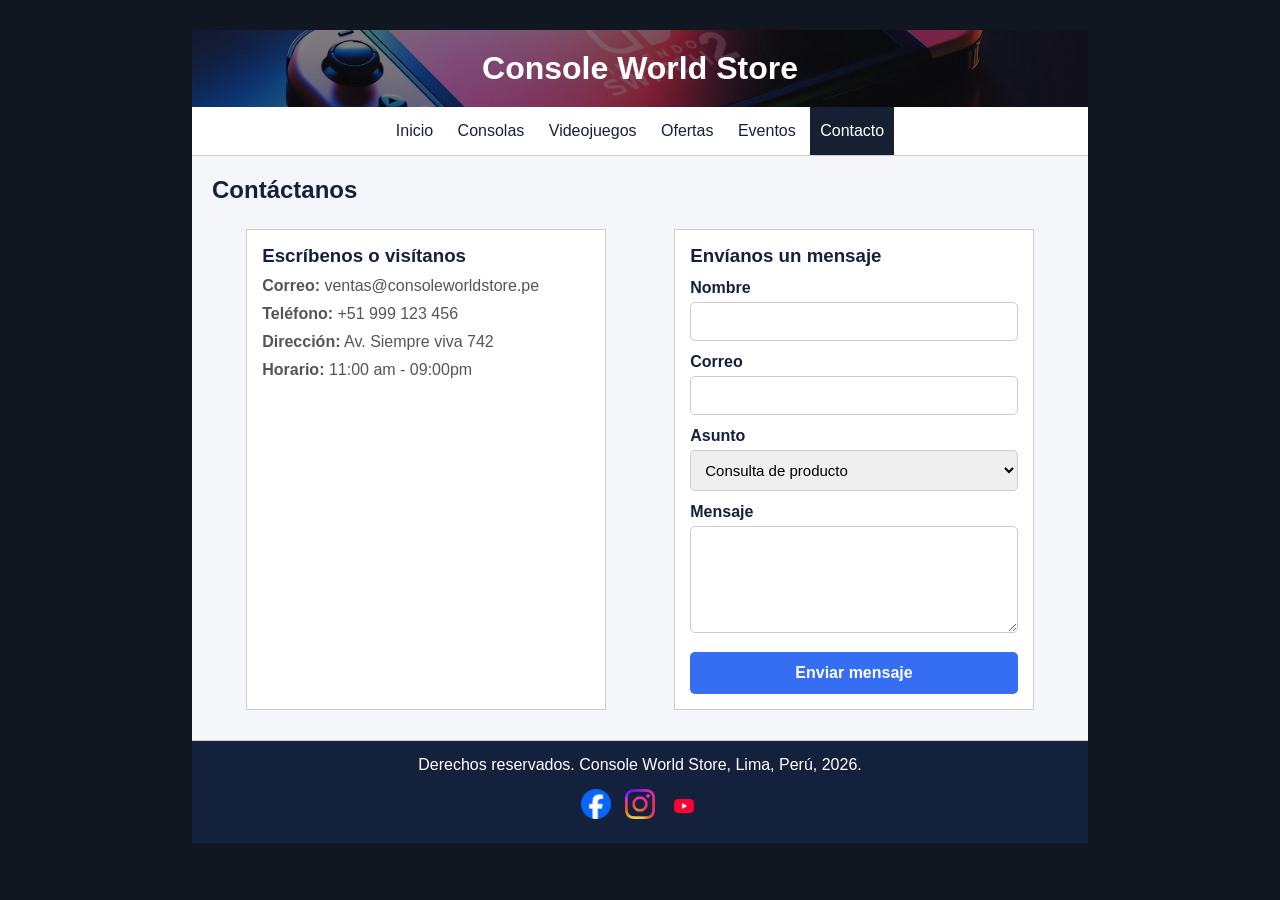
==== commit 5ad6e29e: "Fix stylesheet path in contact page Updated stylesheet link path and preserved HTML structure." ====
--- a/paginas/contactanos.html
+++ b/paginas/contactanos.html
@@ -4,7 +4,7 @@
     <meta charset="UTF-8">
     <meta name="viewport" content="width=device-width, initial-scale=1.0">
     <title>Contacto | Console World Store</title>
-    <link rel="stylesheet" href="estilos.css">
+    <link rel="stylesheet" href="../css/estilos.css">
 </head>
 <body>
 <div id="contenedor">
--- a/css/estilos.css
+++ b/css/estilos.css
@@ -0,0 +1,900 @@
+* {
+    box-sizing: border-box;
+    margin: 0;
+    border: 0;
+    padding: 0;
+}
+
+body {
+    font-family: Arial, sans-serif;
+    background-color: #101720;
+}
+
+#contenedor {
+    width: 70%;
+    margin: 30px auto;
+    background-color: #f4f6fa;
+}
+
+
+header {
+   background-image: linear-gradient(#00000080,#00000080),url("/imagenes/ns2.avif");
+   background-size: cover;
+   background-position: center;
+   
+}
+
+header h1 {
+    padding: 20px;
+    text-align: center;
+    color: white;
+}
+
+header img {
+    width: 100%;
+    vertical-align: bottom;
+}
+
+
+nav {
+    text-align: center;
+    background-color: white;
+    border-bottom: 1px solid #cccccc;
+}
+
+nav a {
+    padding: 15px 10px;
+    display: inline-block;
+    text-decoration: none;
+    color: #14213d;
+}
+nav a:hover {
+    background-color: #289ea8;
+    color: white;
+}
+nav a.activo {
+    background-color: #172033;
+    color: white;
+}
+/* main */
+main {
+    background-color: #f4f6fa;
+}
+
+
+section {
+    padding: 20px;
+    display: flex;
+    flex-direction: row;
+    justify-content: space-around;
+    flex-wrap: wrap;
+    border-bottom: 1px solid #cccccc;
+}
+
+section h2 {
+    width: 100%;
+    margin-bottom: 15px;
+    color: #14213d;
+}
+
+
+article {
+    width: 42%;
+    margin: 10px;
+    padding: 15px;
+    background-color: white;
+    border: 1px solid #cccccc;
+}
+
+article h2, h3 {
+    margin-bottom: 10px;
+    color: #14213d;
+}
+
+article p {
+    margin-bottom: 10px;
+    color: #555555;
+}
+
+article img {
+    width: 100%;
+    margin-bottom: 10px;
+}
+
+
+article a {
+    padding: 8px;
+    display: inline-block;
+    text-decoration: none;
+    background-color: #356df3;
+    color: white;
+}
+
+
+#inicio {
+    background-color: #14213d;
+}
+
+#inicio article {
+    background-color: #14213d;
+    border: 0;
+}
+
+#inicio article h2 {
+    color: white;
+}
+
+#inicio article p {
+    color: #dddddd;
+}
+
+
+figure {
+    width: 42%;
+    margin: 10px;
+}
+
+figure img {
+    width: 100%;
+    vertical-align: bottom;
+    border-radius: 8px;
+}
+
+figure figcaption {
+    padding: 8px;
+    text-align: center;
+    background-color: white;
+    color: #14213d;
+}
+
+
+aside {
+    width: 42%;
+    margin: 10px;
+    padding: 15px;
+    background-color: white;
+    border: 1px solid whitesmoke;
+}
+
+aside h2 {
+    margin-bottom: 10px;
+}
+
+aside p {
+    margin-bottom: 10px;
+}
+
+aside a {
+    padding: 8px;
+    display: inline-block;
+    text-decoration: none;
+    background-color: #356df3;
+    color: white;
+}
+
+#ofertas {
+    background-color: #fff0f7;
+    border: 1px solid #ff4d9a;
+}
+
+#ofertas h2 {
+    color: #14213d;
+}
+
+#ofertas a {
+    background-color: #ff4d9a;
+}
+
+
+#contacto {
+    background-color: #14213d;
+}
+
+#contacto h2,
+#contacto p {
+    color: white;
+}
+
+
+footer {
+    padding: 15px;
+    text-align: center;
+    background-color: #14213d;
+}
+
+footer p {
+    margin-bottom: 10px;
+    color: white;
+}
+
+footer img {
+    width: 30px;
+    margin: 5px;
+}
+.seccion-catalogo {
+    width: 100%;
+}
+
+.tarjetas {
+    display: flex;
+    flex-wrap: wrap; 
+    gap: 25px;
+}
+
+.tarjeta {
+    position: relative;      
+    width: 250px;
+    height: 250px;           
+    border-radius: 8px;
+    overflow: hidden;        
+    display: flex;
+    flex-direction: column;
+    justify-content: flex-end; 
+    box-sizing: border-box;
+    border: none;
+}
+
+.tarjetas img {
+    position: absolute;
+    top: 0;
+    left: 0;
+    width: 100%;
+    height: 100%;
+    object-fit: cover;       
+    z-index: 1;              
+}
+.precio-tarjeta {
+    display: block;
+    font-weight: bold;
+    color: #00aa55;
+    margin-bottom: 10px;
+}
+.tarjeta h3,
+.tarjeta p,
+.tarjeta span,
+.tarjeta a {
+    position: relative;
+    z-index: 2;
+    color: #ffffff;         
+}
+.tarjeta:hover {
+    transform: translateY(-10px);
+}
+
+
+/* CSS PARA VIDEOJUEGOS */
+/* Estructura: barra lateral + catálogo */
+.pagina-juegos {
+    display: flex;
+    align-items: flex-start;
+}
+
+/* Barra lateral de categorías */
+.categorias {
+    width: 20%;
+    min-width:150px;
+    margin: 20px 0 20px 20px;
+    padding: 15px;
+    background-color: #14213d;
+    border: none;
+    position: sticky;
+    top: 20px;
+}
+
+.categorias h3 {
+    color: white;
+}
+
+.categorias ul {
+    list-style: none;
+}
+
+.categorias a {
+    display: block;
+    padding: 10px;
+    background-color: transparent;
+    color: white;
+    text-decoration: none;
+    border-bottom: 1px solid #2a3a5e;
+}
+
+.categorias a:hover {
+    background-color: #356df3;
+}
+/* Catálogo de juegos */
+.catalogo {
+    flex: 1;
+}
+/* Título principal centrado */
+.catalogo section:first-child h2 {
+    text-align: center;
+}
+/* Capa oscura para que se lea el texto de las tarjetas */
+.catalogo .tarjeta::after {
+    content: "";
+    position: absolute;
+    top: 0;
+    left: 0;
+    width: 100%;
+    height: 100%;
+    background: linear-gradient(transparent 35%, rgba(0, 0, 0, 0.85));
+    z-index: 1;
+}
+
+.catalogo .tarjeta {
+    padding: 12px;
+    transition: transform 0.3s;
+}
+
+/* CSS PARA EVENTOS*/
+/*CARACTERÍSTICAS DE PORTADA*/
+/* Descripción */
+#portada-eventos {
+    background-color: #dfefff;
+}
+
+/* Cuadro de información */
+#portada-eventos article {
+    border: 0;
+    background-color: #172033;
+}
+#portada-eventos article span {
+    color: white;
+    font-weight: bold;
+}
+#portada-eventos article h2 {
+    color: white;
+}    
+#portada-eventos article p {
+    margin-bottom: 20px;
+    font-size: 18px;
+    line-height: 1.5;
+    color: #dddddd;
+}
+#portada-eventos article ul {
+    margin: 5px 0 20px;
+    padding-left: 22px;
+}
+
+/* Elementos de la lista */
+#portada-eventos article li {
+    margin-bottom: 6px;
+    line-height: 1.3;
+    color: white;
+}
+
+/* Color de las viñetas */
+#portada-eventos article li::marker {
+    color: #20bdca;
+}
+/* Botón Ver calendario */
+#abrir-calendario {
+    padding: 13px 22px;
+    align-self: flex-start;
+    display: inline-block;
+    border-radius: 5px;
+    background-color: #356df3;
+    color: white;
+    font-size: 16px;
+    font-weight: bold;
+    cursor: pointer;
+}
+
+/* Efecto del botón */
+#abrir-calendario:hover {
+    background-color: #172033;
+}
+
+
+
+
+
+
+
+/* Ventana emergente */
+#abrir-calendario {
+    padding: 8px;
+    display: inline-block;
+    text-decoration: none;
+    background-color: #356df3;
+    color: #f4f5f7;
+}
+
+#calendario-eventos {
+    width: 70%;
+    max-width: 850px;
+    max-height: 80%;
+    margin: auto;
+    padding: 0;
+
+    position: fixed;
+    top: 0;
+    right: 0;
+    bottom: 0;
+    left: 0;
+
+    border: 1px solid #aeb4bd;
+    border-radius: 10px;
+    background-color: #f4f5f7;
+    box-shadow: 0 8px 25px rgba(0, 0, 0, 0.35);
+}
+
+/* Fondo oscuro detrás de la ventana */
+#calendario-eventos::backdrop {
+    background-color: rgba(0, 0, 0, 0.65);
+}
+
+/* Cabecera del calendario */
+.cabecera-calendario {
+    padding: 22px 55px 22px 25px;
+    position: relative;
+    background-color: #172033;
+    color: white;
+}
+
+.cabecera-calendario span {
+    color: #429aec;
+    font-size: 13px;
+    font-weight: bold;
+}
+
+.cabecera-calendario h2 {
+    margin: 6px 0;
+}
+
+.cabecera-calendario p {
+    color: #d6dbe4;
+}
+
+/* Botón X en la esquina superior derecha */
+#cerrar-calendario {
+    width: 35px;
+    height: 35px;
+
+    position: absolute;
+    top: 15px;
+    right: 15px;
+
+    border: 1px solid #697386;
+    border-radius: 50%;
+    background-color: #263248;
+    color: white;
+    font-size: 23px;
+    line-height: 30px;
+    cursor: pointer;
+}
+
+#cerrar-calendario:hover {
+    background-color: #25d9e8;
+    color: #172033;
+}
+
+/* Espacio que contiene la tabla */
+.contenido-calendario {
+    padding: 25px;
+    background-color: #f4f5f7;
+}
+
+/* Tabla */
+.contenido-calendario table {
+    width: 100%;
+    border-collapse: collapse;
+    background-color: white;
+}
+
+/* Encabezados de las columnas */
+.contenido-calendario th {
+    padding: 13px;
+    border: 1px solid #c8cdd5;
+    text-align: left;
+    background-color: #dfe3e8;
+    color: #172033;
+}
+
+/* Celdas de información */
+.contenido-calendario td {
+    padding: 14px 13px;
+    border: 1px solid #c8cdd5;
+    color: #353c48;
+}
+
+/* Color alternado de las filas */
+.contenido-calendario tbody tr:nth-child(even) {
+    background-color: #f1f3f5;
+}
+
+/* Colores de las categorías */
+.tipo {
+    padding: 5px 9px;
+    display: inline-block;
+    border-radius: 15px;
+    font-size: 12px;
+    font-weight: bold;
+}
+
+.tipo.torneo {
+    background-color: #e8e0ff;
+    color: #6541bd;
+}
+
+.tipo.activacion {
+    background-color: #d9f6eb;
+    color: #087d61;
+}
+
+.tipo.lanzamiento {
+    background-color: #ffe9cc;
+    color: #a45a00;
+}
+
+/* Parte inferior */
+.pie-calendario {
+    padding: 17px 25px;
+    display: flex;
+    align-items: center;
+    justify-content: space-between;
+    border-top: 1px solid #c8cdd5;
+    background-color: #e6e8eb;
+}
+
+.pie-calendario p {
+    color: #555e6d;
+}
+
+#aceptar-calendario {
+    padding: 9px 18px;
+    border-radius: 5px;
+    background-color: #3682d8;
+    color: #172033;
+    font-weight: bold;
+    cursor: pointer;
+}
+
+/*PARA SELECCIÓN DE FILTROS*/
+/* Sección completa */
+#filtros-eventos {
+    padding: 25px 30px;
+    display: flex;
+    flex-direction: row;
+    align-items: center;
+    justify-content: flex-start;
+    flex-wrap: wrap;
+    gap: 20px;
+    background-color: #f4f5f7;
+}
+
+/* Título */
+#filtros-eventos h2 {
+    margin: 0;
+    flex: 0 0 230px;
+}
+
+/* Barra completa */
+.grupo-filtros {
+    flex: 1;
+    display: flex;
+    flex-direction: row;
+}
+
+/* Cada segmento */
+#filtros-eventos .grupo-filtros .filtro {
+    height: 48px;
+    padding: 0 10px;
+    flex: 1;
+    display: block;
+    box-sizing: border-box;
+    border: 1px solid #cccccc;
+    border-right: 0;
+    border-radius: 0;
+    background-color: white;
+    color: #172033;
+    text-align: center;
+    cursor: pointer;
+}
+
+/* Primer segmento */
+#filtros-eventos .grupo-filtros .filtro:first-child {
+    border-radius: 6px 0 0 6px;
+}
+
+/* Último segmento */
+#filtros-eventos .grupo-filtros .filtro:last-child {
+    border-right: 1px solid #cccccc;
+    border-radius: 0 6px 6px 0;
+}
+
+/* Resalta todo el segmento */
+#filtros-eventos .grupo-filtros .filtro:hover {
+    border-color: #20bdca;
+    background-color: #20bdca;
+    color: white;
+}
+
+/* Segmento seleccionado */
+#filtros-eventos .grupo-filtros .filtro.activo {
+    border-color: #172033;
+    background-color: #172033;
+    color: white;
+}
+
+/* Contenedor de próximos eventos */
+.lista-proximos {
+    width: 100%;
+    display: flex;
+    flex-direction: row;
+    justify-content: flex-start;
+    align-items: stretch;
+    flex-wrap: wrap;
+    gap: 20px;
+}
+
+/* Tarjetas de próximos eventos */
+.evento-proximo {
+    width: 390px;
+    max-width: 100%;
+    min-width: 0;
+    flex: 0 0 390px;
+    display: flex;
+    flex-direction: row;
+    box-sizing: border-box;
+    overflow: hidden;
+    border: 1px solid #cccccc;
+    border-radius: 8px;
+    background-color: white;
+}
+
+/* Imagen de próximos eventos */
+.evento-proximo img {
+    width: 55%;
+    min-height: 260px;
+    display: block;
+    object-fit: cover;
+    object-position: center;
+}
+
+/* Información de la tarjeta */
+.informacion-evento {
+    width: 45%;
+    padding: 18px;
+    box-sizing: border-box;
+}
+
+/* Contenedor de eventos realizados */
+.galeria-eventos {
+    width: 100%;
+    display: flex;
+    flex-direction: row;
+    justify-content: space-between;
+    align-items: stretch;
+    flex-wrap: wrap;
+    gap: 18px;
+}
+
+/* Tarjetas de eventos realizados */
+.galeria-eventos article {
+    flex: 1;
+    min-width: 250px;
+    box-sizing: border-box;
+    overflow: hidden;
+    border: 1px solid #cccccc;
+    border-radius: 8px;
+    background-color: white;
+}
+
+/* Imágenes del mismo tamaño */
+.galeria-eventos article img {
+    width: 100%;
+    height: 190px;
+    display: block;
+    object-fit: cover;
+}
+
+/* Textos interiores */
+.galeria-eventos article span {
+    margin: 14px 14px 5px;
+    display: block;
+    color: #087d87;
+}
+
+.galeria-eventos article h3 {
+    margin: 5px 14px;
+}
+
+.galeria-eventos article p {
+    margin: 8px 14px 18px;
+    line-height: 1.4;
+    color: #555555;
+}
+#mensaje-sin-eventos {
+    margin-top: 20px;
+    padding: 20px;
+    display: none;
+    text-align: center;
+    border: 1px solid #cccccc;
+    background-color: white;
+    color: #555555;
+}
+
+
+/*ASIDE PARA SOLICITAR MAS INFO DE EVENTOS*/
+/* Invitación para participar */
+#participacion {
+    width: calc(100% - 40px);
+    padding: 25px 30px;
+    margin: 25px 20px;
+
+    display: flex;
+    flex-direction: row;
+    align-items: center;
+    justify-content: space-between;
+
+    flex-basis: calc(100% - 40px);
+    box-sizing: border-box;
+
+    border: 1px solid #20bdca;
+    border-radius: 8px;
+    background-color: #bff4f7;
+    color: #172033;
+}
+
+#participacion h2 {
+    margin-bottom: 8px;
+    color: #172033;
+}
+
+#participacion p {
+    line-height: 1.5;
+    color: #39515c;
+}
+
+/* Enlace de contacto */
+#participacion a {
+    padding: 11px 20px;
+    display: inline-block;
+
+    text-decoration: none;
+    white-space: nowrap;
+
+    border-radius: 5px;
+    background-color: #172033;
+    color: white;
+}
+/* Cambio al pasar el cursor */
+#participacion a:hover {
+    background-color: #087d87;
+}
+
+/*HASTA AQUI LLEGA EVENTOS*/
+
+/*CSS PARA CONSOLAS*/
+
+.barra-filtros {
+    display: flex;                
+    flex-wrap: wrap;              
+    gap: 12px;                    
+    margin: 20px 0 30px 0;
+}
+
+.btn-filtro {
+    padding: 8px 18px;
+    border: 1px solid #cbd5e1;
+    background-color: #ffffff;
+    color: #1e293b;
+    border-radius: 20px;
+    cursor: pointer;
+    font-weight: 600;
+    font-size: 14px;
+    transition: all 0.2s ease;
+    text-transform: uppercase;
+}
+
+.btn-filtro:hover, .btn-filtro.activo {
+    background-color: #0f172a;
+    color: #ffffff;
+    border-color: #0f172a;
+}
+
+#grid-consolas .tarjeta {
+    background-color: #ffffff;
+    border-radius: 12px;
+    border: 1px solid #e2e8f0;
+    display: flex;
+    flex-direction: column;
+    justify-content: space-between;
+    padding: 20px;
+    height: auto;
+    box-shadow: 0 4px 6px -1px rgba(0, 0, 0, 0.05);
+    overflow: hidden;
+}
+
+#grid-consolas .tarjeta img {
+    display: block;
+    position: static;
+    width: 100%;
+    height: 160px;
+    object-fit: contain;
+    background-color: #f8fafc;
+    border-radius: 8px;
+   
+}
+
+/* 3. Título de la consola */
+#grid-consolas .tarjeta h3 {
+    font-size: 16px;
+    color: #1e293b;
+    margin: 0 0 8px 0;
+    font-weight: 700;
+}
+
+/* 4. Descripción o detalle de envío */
+#grid-consolas .tarjeta p {
+    font-size: 13px;
+    color: #64748b;
+    margin: 0 0 12px 0;
+}
+
+#grid-consolas .tarjeta .precio {
+    font-size: 18px;
+    font-weight: bold;
+    color: #00aa55;
+    margin-bottom: 12px;
+    display: block;
+}
+
+#grid-consolas .btn-tarjeta {
+    display: block;
+    text-align: center;
+    background-color: #00aa55;
+    color: #ffffff;
+    padding: 10px;
+    border-radius: 6px;
+    text-decoration: none;
+    font-weight: bold;
+}
+
+/* CSS PARA CONTACTO */
+.seccion-contacto label {
+    display: block;           /* cada label en su propia línea */
+    margin: 12px 0 5px;
+    font-weight: bold;
+    color: #14213d;
+}
+
+.seccion-contacto input,
+.seccion-contacto select,
+.seccion-contacto textarea {
+    width: 100%;              /* ocupa todo el ancho del article */
+    padding: 10px;
+    border: 1px solid #cccccc; /* devuelve el borde que quitó el * */
+    border-radius: 5px;
+    font-family: Arial, sans-serif;
+    font-size: 15px;
+}
+
+/* Cuando el usuario está escribiendo en un campo */
+.seccion-contacto input:focus,
+.seccion-contacto select:focus,
+.seccion-contacto textarea:focus {
+    border-color: #356df3;
+    outline: 2px solid #356df3;
+}
+
+.seccion-contacto textarea {
+    resize: vertical;         /* solo se estira hacia abajo */
+}
+
+.seccion-contacto button {
+    width: 100%;
+    margin-top: 15px;
+    padding: 12px;
+    border-radius: 5px;
+    background-color: #356df3;
+    color: white;
+    font-size: 16px;
+    font-weight: bold;
+    cursor: pointer;
+}
+
+.seccion-contacto button:hover {
+    background-color: #172033;
+}
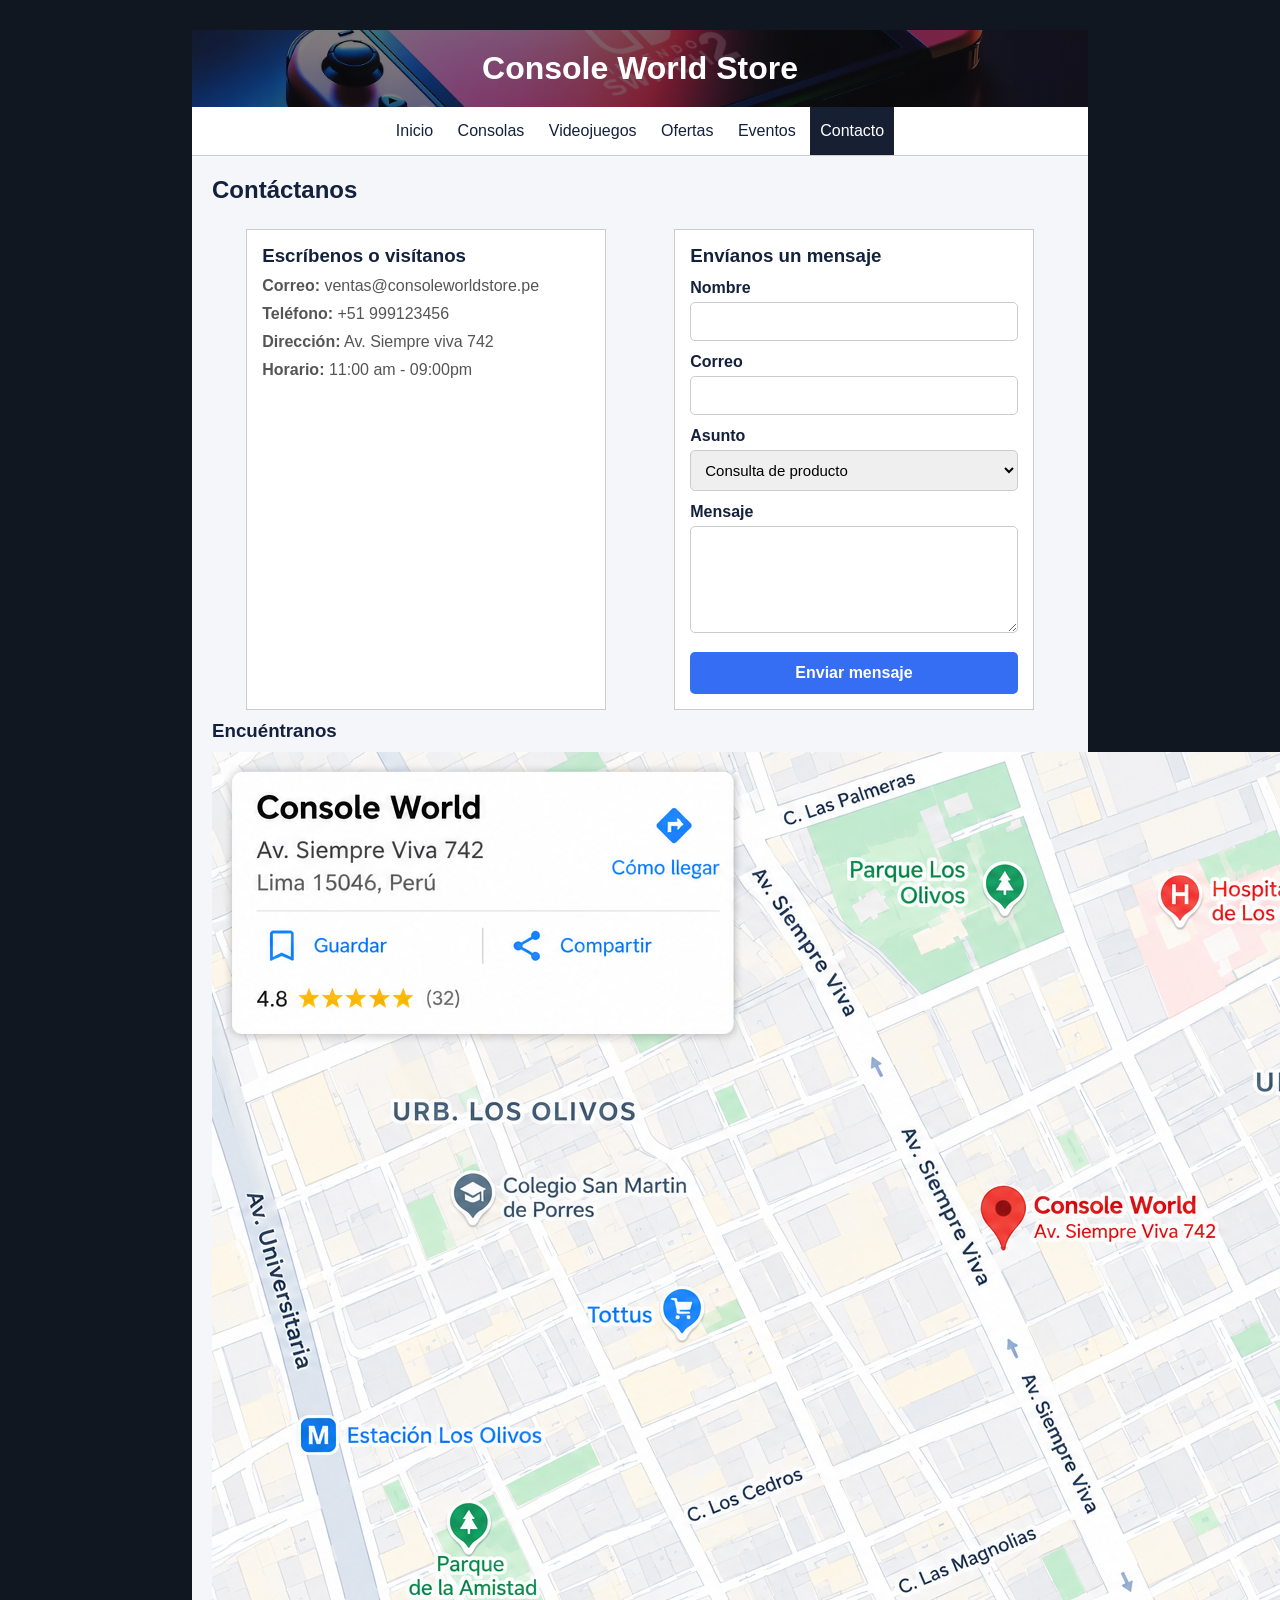
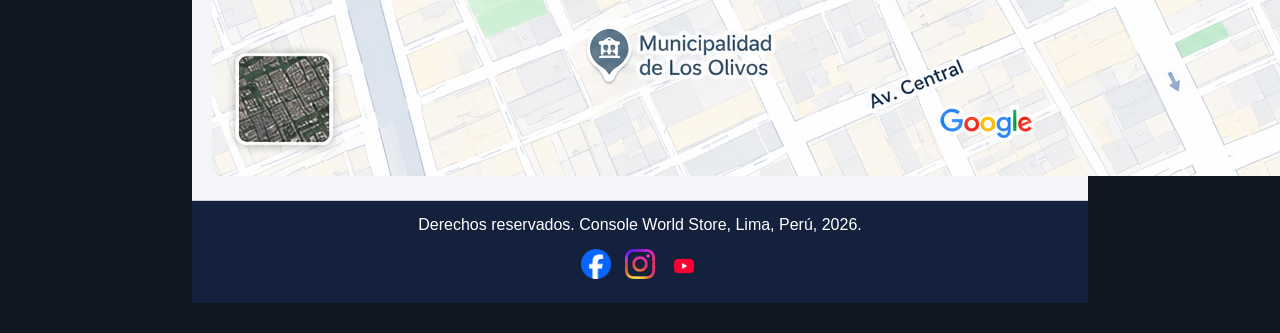
==== commit 6d69f041: "Enhance contact page with location map section Added a map section to the contact page for location " ====
--- a/paginas/contactanos.html
+++ b/paginas/contactanos.html
@@ -30,7 +30,7 @@
             <article class="datos-contacto">
                 <h3>Escríbenos o visítanos</h3>
                 <p><strong>Correo:</strong> ventas@consoleworldstore.pe</p>
-                <p><strong>Teléfono:</strong> +51 999 123 456</p>
+                <p><strong>Teléfono:</strong> +51 999123456</p>
                 <p><strong>Dirección:</strong> Av. Siempre viva 742</p>
                 <p><strong>Horario:</strong> 11:00 am - 09:00pm</p>
             </article>
@@ -59,6 +59,13 @@
                     <button type="submit">Enviar mensaje</button>
                 </form>
             </article>
+            <div class="mapa-contacto">
+                <h3>Encuéntranos</h3>
+                    <div class="mapa-ventana">
+                        <img src="../imagenes/Console_World_maps.png"
+                     alt="Mapa de la ubicación de Console World Store en [DISTRITO]">
+                    </div>
+            </div>
         </section>
     </main>
 
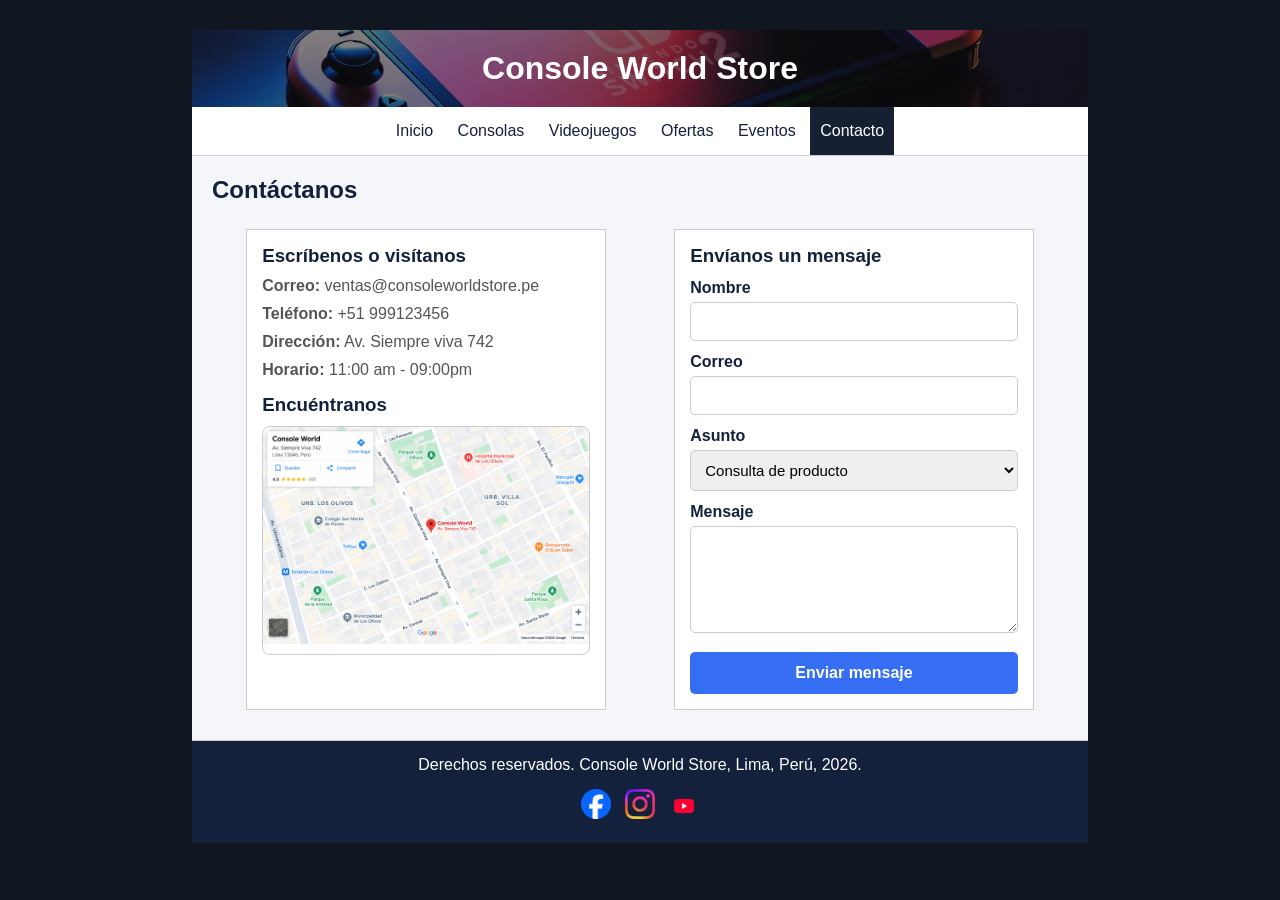
==== commit bca215da: "Update contactanos.html" ====
--- a/paginas/contactanos.html
+++ b/paginas/contactanos.html
@@ -33,8 +33,15 @@
                 <p><strong>Teléfono:</strong> +51 999123456</p>
                 <p><strong>Dirección:</strong> Av. Siempre viva 742</p>
                 <p><strong>Horario:</strong> 11:00 am - 09:00pm</p>
+            <div class="mapa-contacto">
+                <h3>Encuéntranos</h3>
+                    <div class="mapa-ventana">
+                        <img src="../imagenes/Console_World_maps.png"
+                     alt="Mapa de la ubicación de Console World Store en [DISTRITO]">
+                    </div>
+            </div>
             </article>
-
+            
             <!-- Columna 2: formulario -->
             <article class="formulario-contacto">
                 <h3>Envíanos un mensaje</h3>
@@ -59,13 +66,6 @@
                     <button type="submit">Enviar mensaje</button>
                 </form>
             </article>
-            <div class="mapa-contacto">
-                <h3>Encuéntranos</h3>
-                    <div class="mapa-ventana">
-                        <img src="../imagenes/Console_World_maps.png"
-                     alt="Mapa de la ubicación de Console World Store en [DISTRITO]">
-                    </div>
-            </div>
         </section>
     </main>
 
--- a/css/estilos.css
+++ b/css/estilos.css
@@ -898,3 +898,19 @@
 .seccion-contacto button:hover {
     background-color: #172033;
 }
+
+.mapa-contacto {
+    margin-top: 15px;
+}
+
+.mapa-ventana {
+    border-radius: 8px;
+    border: 1px solid #cccccc;
+    overflow: hidden;      /* recorta las esquinas de la imagen con el border-radius */
+}
+
+.mapa-ventana img {
+    width: 100%;           /* exactamente el ancho de la columna */
+    height: auto;          /* el alto se ajusta solo, sin deformar la imagen */
+    display: block;
+}
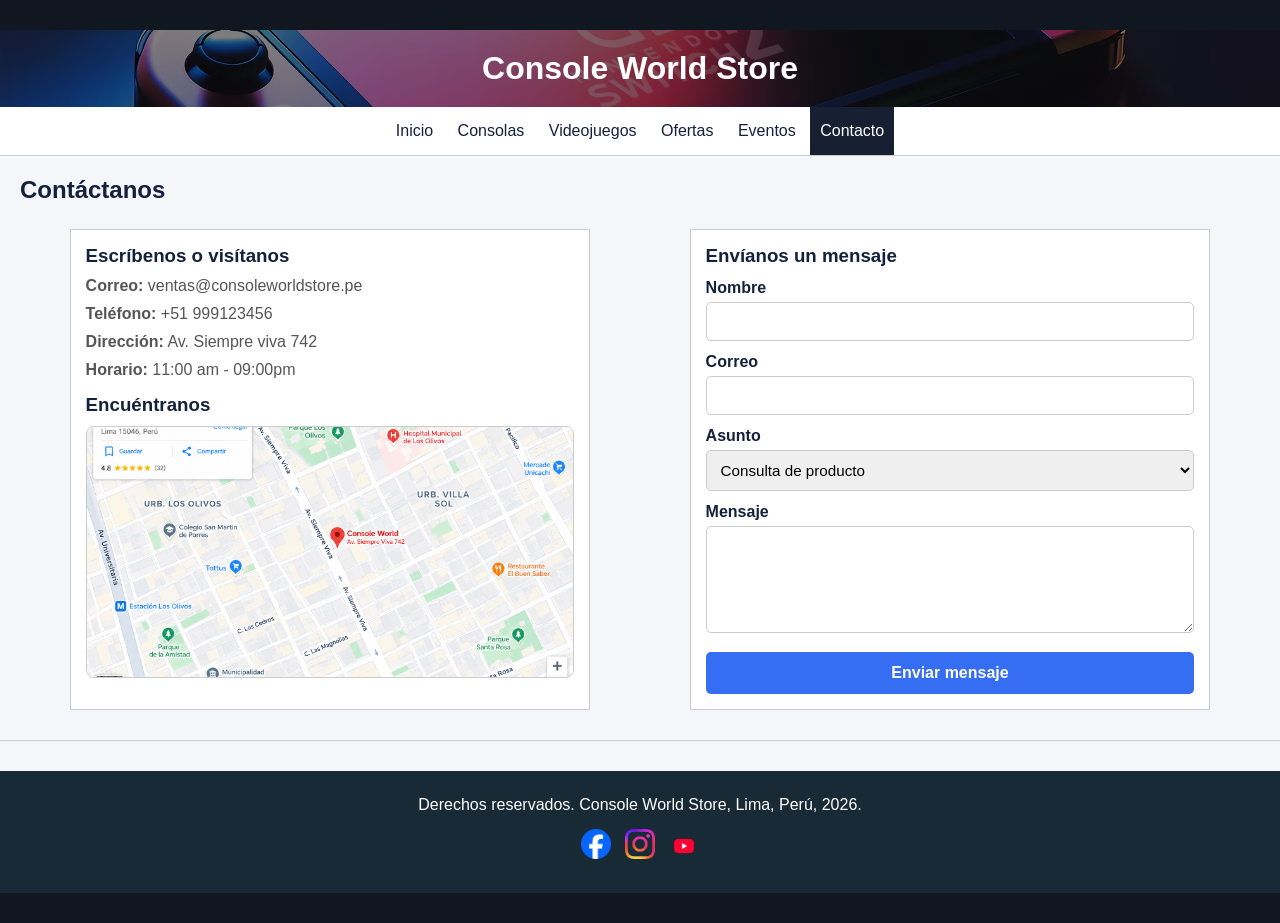
==== commit 0b26b329: "Fix HTML encoding issues in contact page" ====
--- a/paginas/contactanos.html
+++ b/paginas/contactanos.html
@@ -37,7 +37,7 @@
                 <h3>Encuéntranos</h3>
                     <div class="mapa-ventana">
                         <img src="../imagenes/Console_World_maps.png"
-                     alt="Mapa de la ubicación de Console World Store en [DISTRITO]">
+                     alt="Mapa de la ubicación de Console World Store en Los Olivos">
                     </div>
             </div>
             </article>
--- a/css/estilos.css
+++ b/css/estilos.css
@@ -11,7 +11,7 @@
 }
 
 #contenedor {
-    width: 70%;
+    width: 100%;
     margin: 30px auto;
     background-color: #f4f6fa;
 }
@@ -271,8 +271,7 @@
 
 /* Barra lateral de categorías */
 .categorias {
-    width: 20%;
-    min-width:150px;
+    width: 180px;
     margin: 20px 0 20px 20px;
     padding: 15px;
     background-color: #14213d;
@@ -851,10 +850,257 @@
     text-decoration: none;
     font-weight: bold;
 }
+/*FIN CSS DE CONSOLAS*/
+
+/*CSS DE OFERTAS */
+
+.contenido-principal {
+    width: 90%;
+    max-width: 1200px;
+    margin: 0 auto;
+    padding: 30px 0;
+    
+}
+
+.banner-ofertas {
+    background-color: #dff5ff;
+    text-align: center;
+    padding: 30px 20px;
+    margin-bottom: 35px;
+    border-radius: 10px;
+    
+}
+
+.banner-ofertas h2 {
+    color: #172a35;
+    font-size: 30px;
+    margin-top: 0;
+}
+
+.banner-ofertas p {
+    color: #455a64;
+}
+
+.imagen-banner {
+    display: block;
+    width: 100%;
+    max-width: 300px;
+    max-height: 300px;
+    object-fit: contain;
+    margin: 20px auto;
+    border-radius: 8px;
+}
+
+.boton,
+.boton-comprar {
+    display: inline-block;
+    background-color: #0071aa;
+    color: white;
+    text-decoration: none;
+    text-align: center;
+    padding: 12px 18px;
+    border: none;
+    border-radius: 6px;
+    font-weight: bold;
+    cursor: pointer;
+}
+
+.boton:hover,
+.boton-comprar:hover {
+    background-color: #004f78;
+}
+
+
+/* 7. CATEGORÍAS */
+
+.titulo-categorias {
+    text-align: center;
+    color: #172a35;
+}
+
+.lista-categorias {
+    display: flex;
+    justify-content: center;
+    flex-wrap: wrap;
+    gap: 15px;
+    margin: 20px 0 40px;
+}
+
+.categoria {
+    display: block;
+    background-color: white;
+    color: #172a35;
+    text-decoration: none;
+    text-align: center;
+    padding: 18px 22px;
+    border: 1px solid #d6e0e7;
+    border-radius: 8px;
+    font-weight: bold;
+}
+
+.categoria:hover {
+    background-color: #dff5ff;
+    border-color: #0071aa;
+}
+
+.catalogo-ofertas .titulo-catalogo {
+    display: flex;
+    flex-direction: column;
+    align-items: self-start;
+    
+    gap: 10px;
+    margin-bottom: 25px;
+}
+
+.catalogo-ofertas .titulo-catalogo h2 {
+    color: #172a35;
+    margin-top: 5px;
+}
+
+.catalogo-ofertas .subtitulo {
+    color: #0071aa;
+    font-weight: bold;
+    letter-spacing: 1px;
+    margin-bottom: 0;
+}
+
+.catalogo-ofertas .productos {
+    display: flex;
+    grid-template-columns: repeat(
+        auto-fit,
+        minmax(250px, 1fr)
+    );
+    gap: 25px;
+    align-items: stretch;
+}
+
+.catalogo-ofertas .tarjeta {
+    display: flex;
+    flex-direction: column;
+    height: auto;
+    background-color: white;
+    padding: 15px;
+    border-radius: 10px;
+    box-shadow: 0 3px 10px rgba(0, 0, 0, 0.10);
+    transition: transform 0.2s;
+    overflow: hidden;
+}
+
+.tarjeta:hover {
+    transform: translateY(-4px);
+}
+
+.catalogo-ofertas .tarjeta h3 {
+    color: #172a35;
+    margin-bottom: 5px;
+}
+.catalogo-ofertas .tarjeta p {
+    font-size: 13px;
+    color: #64748b;
+    margin: 0 0 12px 0;
+}
+.catalogo-ofertas .imagen-producto {
+    position:absolute;
+    width: 100%;
+}
+
+.catalogo-ofertas .imagen-producto img {
+    display: block;
+    position: static;
+    width: 100%;
+    height: 160px;
+    object-fit: contain;
+    background-color: #f7f9fb;
+    border-radius: 6px;
+    object-fit: cover;
+   
+}
+
+.descuento {
+    position: absolute;
+    top: 10px;
+    right: 10px;
+    background-color: #e53935;
+    color: white;   
+    padding: 6px 10px;
+    border-radius: 5px;
+    font-size: 14px;
+    font-weight: bold;
+}
+
+.catalogo-ofertas .tarjeta .descripcion {
+    color: #030303;
+    line-height: 1.5;
+    flex-grow: 1;
+    z-index: 2;
+}
+
+.catalogo-ofertas .precios {
+    display: flex;
+    flex-direction: column;
+    gap: 5px;
+    margin: 15px 0;
+}
+
+.catalogo-ofertas .precio-anterior {
+    color: #888;
+    text-decoration: line-through;
+}
+
+.catalogo-ofertas .precio-actual {
+    color: #2bff00;
+    font-size: 21px;
+    font-weight: bold;
+}
+
+.boton-comprar {
+    width: 100%;
+    margin-top: auto;
+}
+
+.contacto {
+    background-color: white;
+    text-align: center;
+    padding: 30px 20px;
+    margin-top: 40px;
+    border-radius: 10px;
+}
+
+.contacto h2 {
+    color: #172a35;
+}
+
+.contacto p {
+    color: #455a64;
+    overflow-wrap: anywhere;
+}
+
+.contacto .boton {
+    margin-top: 10px;
+}
+
+footer {
+    background-color: #172a35;
+    color: white;
+    text-align: center;
+    padding: 25px 15px;
+    margin-top: 30px;
+}
+
+.redes-sociales img {
+    width: 30px;
+    height: 30px;
+    object-fit: contain;
+    margin: 8px;
+}
 
 /* CSS PARA CONTACTO */
+.seccion-contacto article {
+    min-width: 260px;          /* en celular, las columnas bajan una debajo de otra */
+}
+
 .seccion-contacto label {
-    display: block;           /* cada label en su propia línea */
+    display: block;
     margin: 12px 0 5px;
     font-weight: bold;
     color: #14213d;
@@ -863,15 +1109,14 @@
 .seccion-contacto input,
 .seccion-contacto select,
 .seccion-contacto textarea {
-    width: 100%;              /* ocupa todo el ancho del article */
+    width: 100%;
     padding: 10px;
-    border: 1px solid #cccccc; /* devuelve el borde que quitó el * */
+    border: 1px solid #cccccc;
     border-radius: 5px;
     font-family: Arial, sans-serif;
-    font-size: 15px;
-}
-
-/* Cuando el usuario está escribiendo en un campo */
+    font-size: 0.95rem;
+}
+
 .seccion-contacto input:focus,
 .seccion-contacto select:focus,
 .seccion-contacto textarea:focus {
@@ -880,7 +1125,7 @@
 }
 
 .seccion-contacto textarea {
-    resize: vertical;         /* solo se estira hacia abajo */
+    resize: vertical;
 }
 
 .seccion-contacto button {
@@ -890,7 +1135,7 @@
     border-radius: 5px;
     background-color: #356df3;
     color: white;
-    font-size: 16px;
+    font-size: 1rem;
     font-weight: bold;
     cursor: pointer;
 }
@@ -906,11 +1151,44 @@
 .mapa-ventana {
     border-radius: 8px;
     border: 1px solid #cccccc;
-    overflow: hidden;      /* recorta las esquinas de la imagen con el border-radius */
+    overflow: hidden;
 }
 
 .mapa-ventana img {
-    width: 100%;           /* exactamente el ancho de la columna */
-    height: auto;          /* el alto se ajusta solo, sin deformar la imagen */
-    display: block;
-}
+    width: 100%;
+    height: 250px;
+    object-fit: cover;         /* llena los 250px recortando los bordes, sin deformar */
+    display: block;
+    margin-bottom: 0;
+}
+
+
+@media (max-width: 600px) {
+
+    .catalogo-ofertas .contenido-principal {
+        width: 92%;
+        padding: 20px 0;
+    }
+
+    header h1 {
+        font-size: 25px;
+    }
+
+    nav a {
+        margin: 8px;
+    }
+
+    .banner-ofertas h2 {
+        font-size: 24px;
+    }
+
+    .catalogo-ofertas .titulo-catalogo {
+        flex-direction: column;
+        align-items:flex-end;
+    }
+
+    .catalogo-ofertas .productos {
+        grid-template-columns: 1fr;
+    }
+
+}
